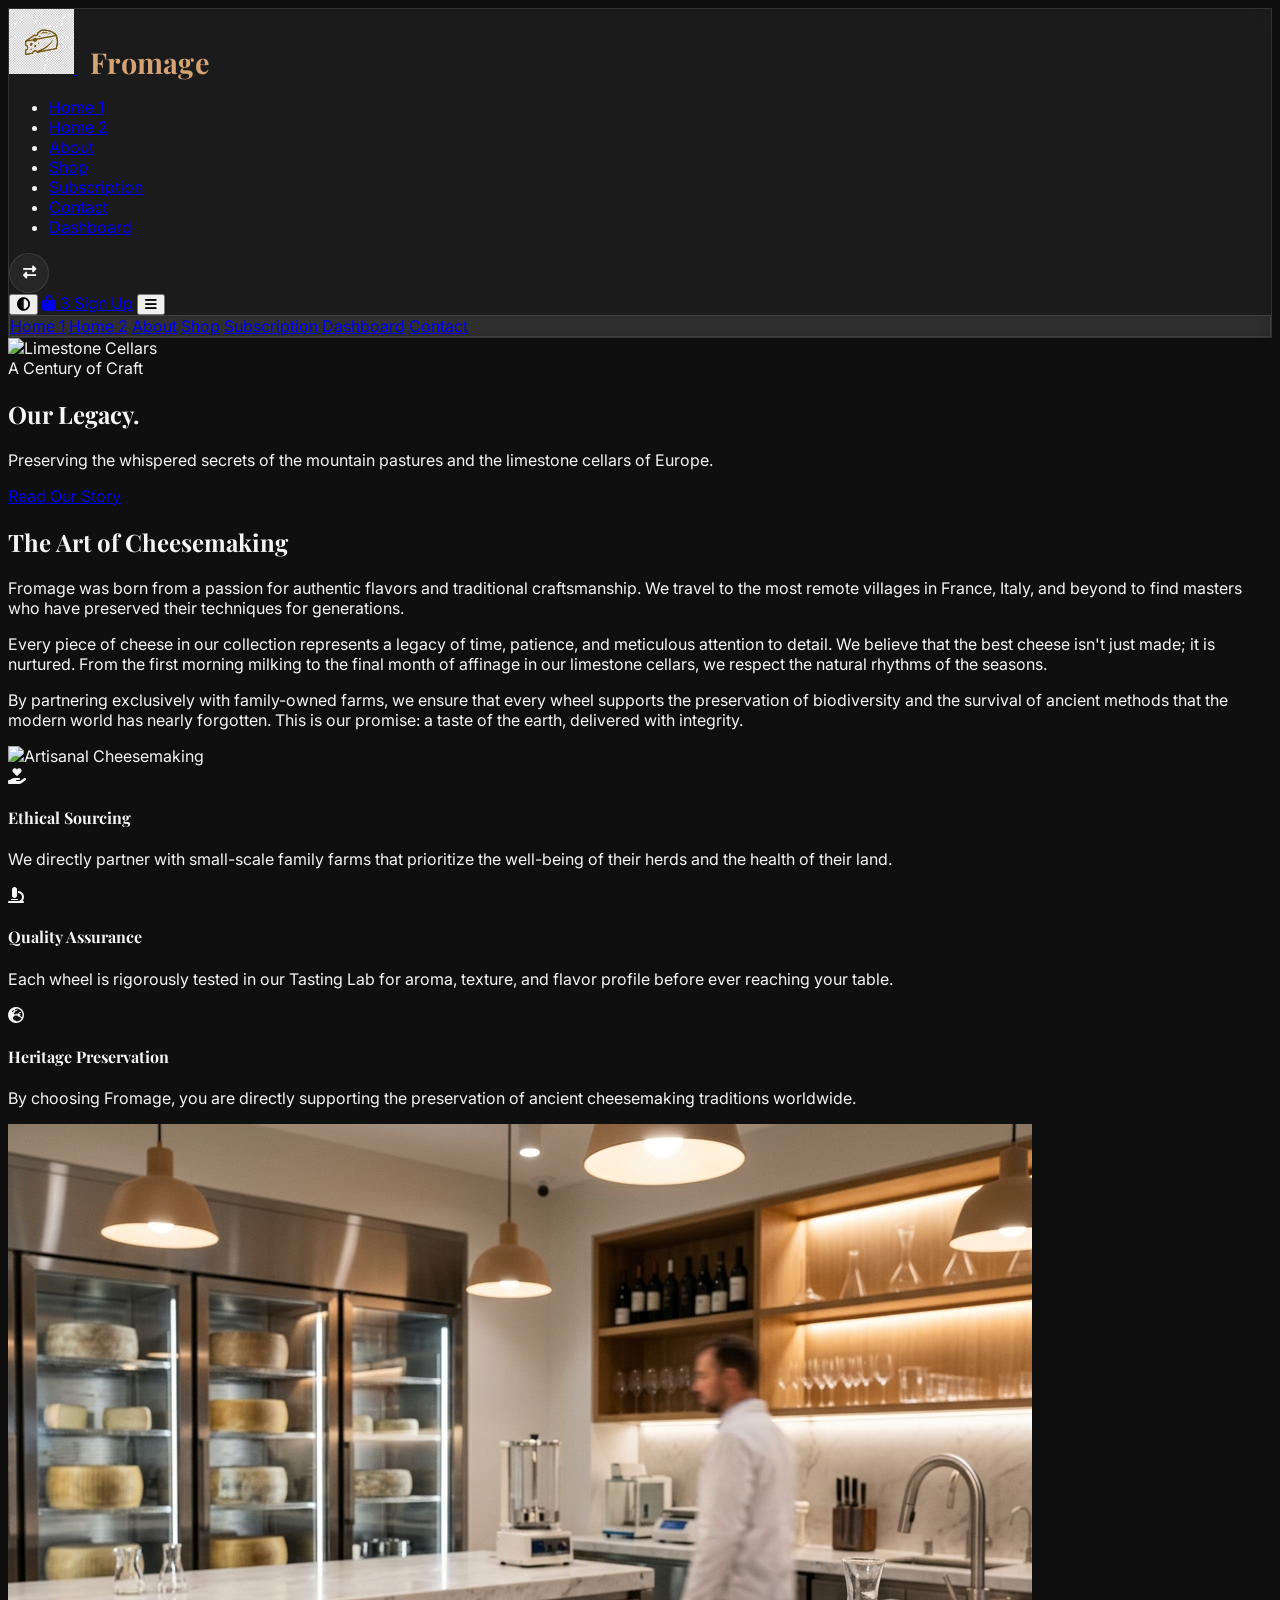
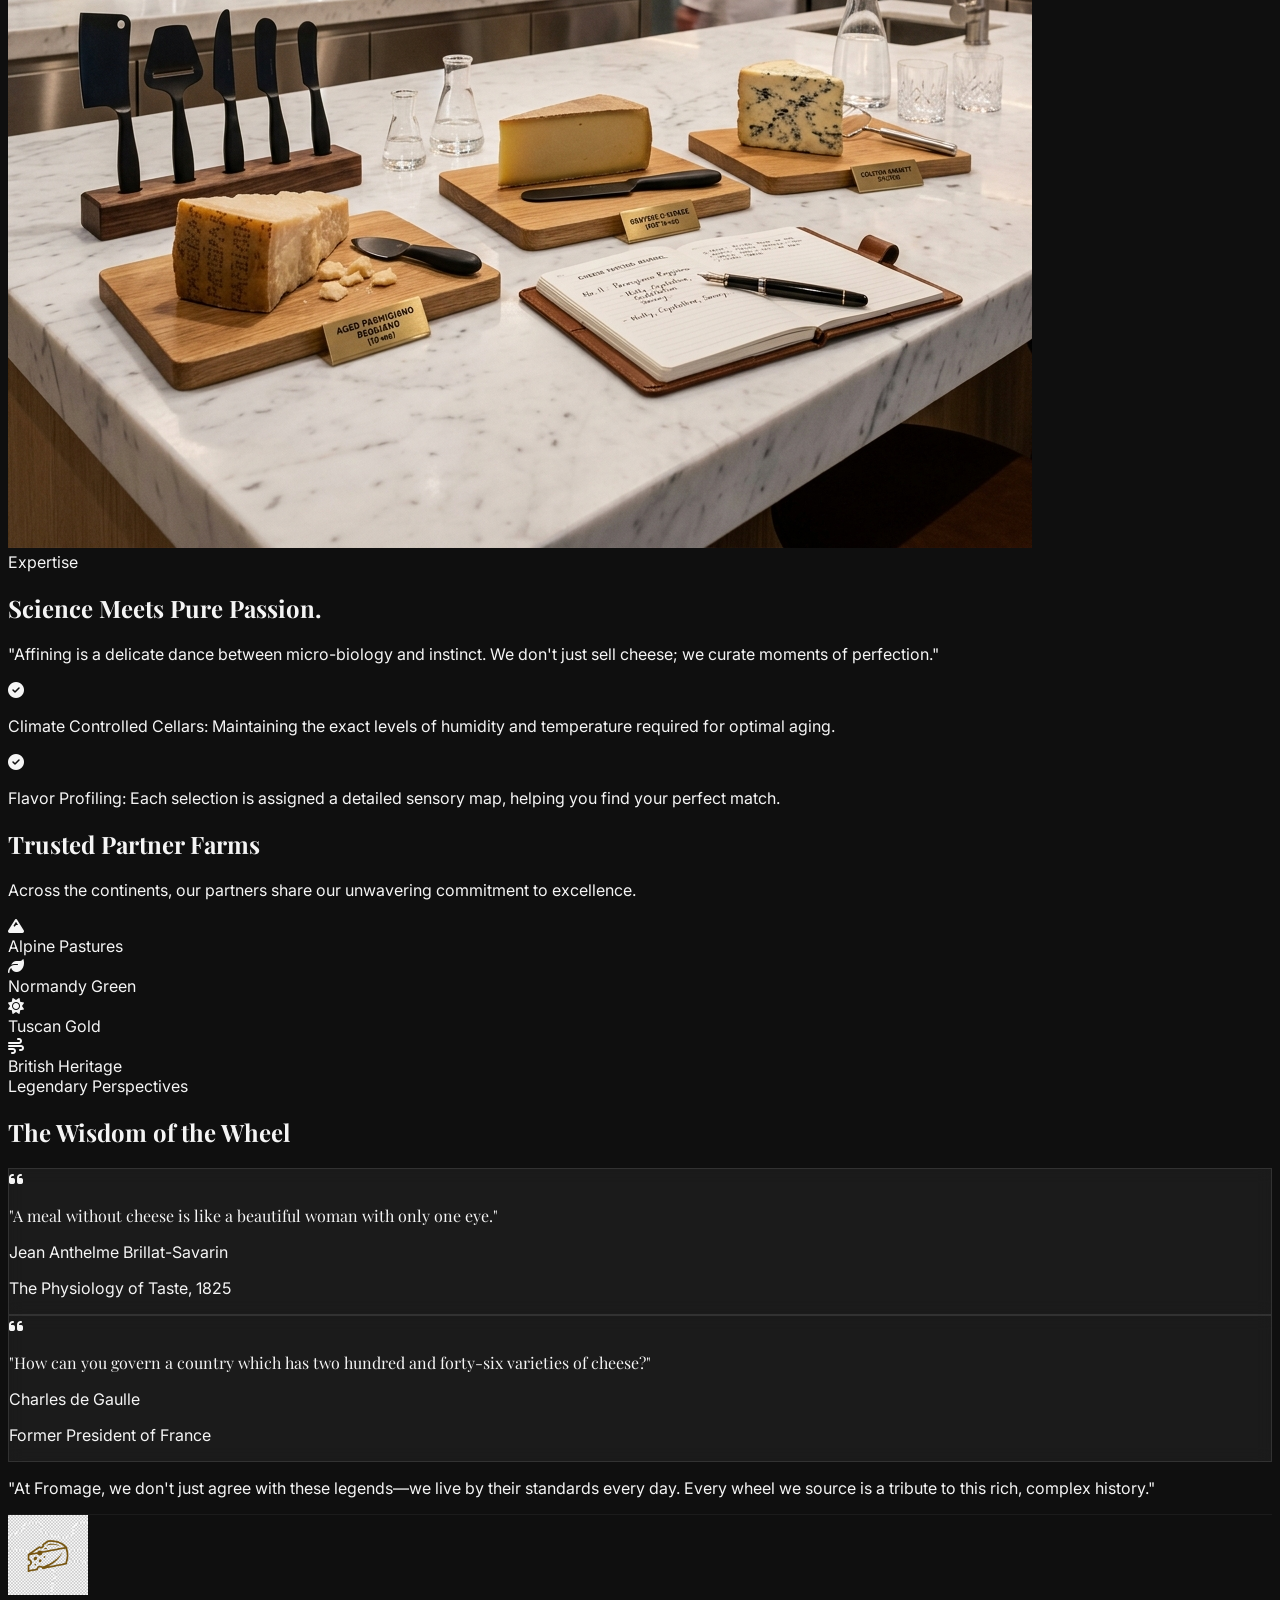
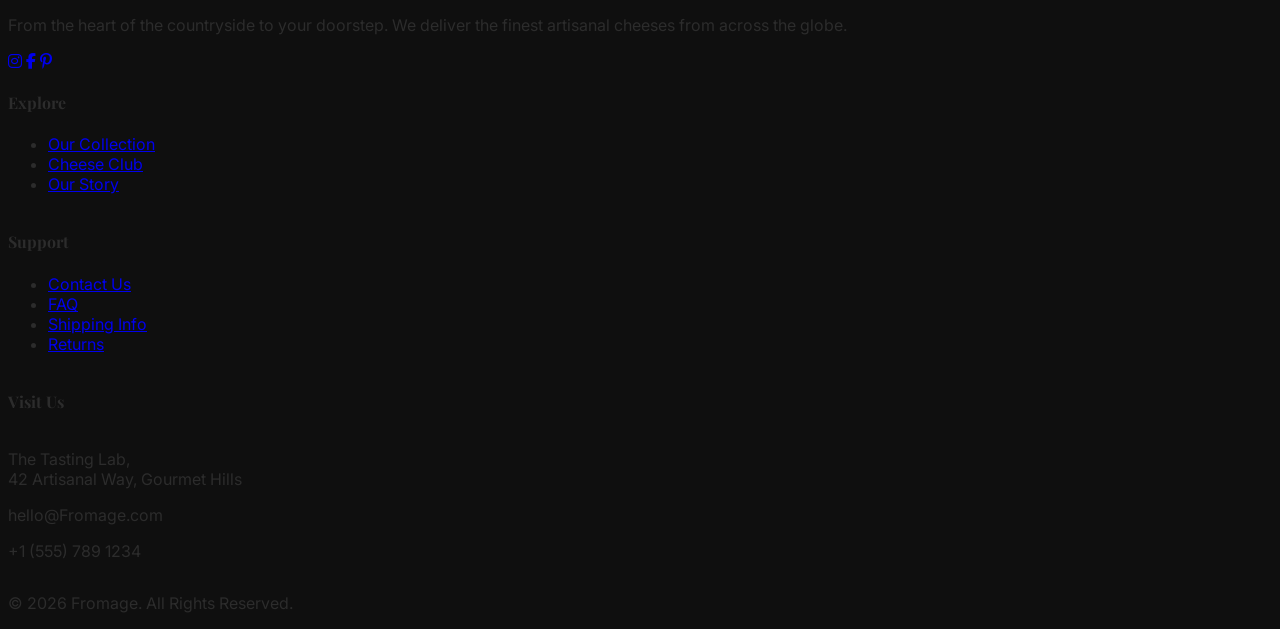
==== about.html @ 960e95ae "first commit" ====
<!DOCTYPE html>
<html lang="en" data-theme="dark" dir="ltr">

<head>
    <meta charset="UTF-8">
    <meta name="viewport" content="width=device-width, initial-scale=1.0">
    <title>About Us | Fromage</title>
    <meta name="description"
        content="Learn about our journey to bring the world's finest artisanal cheeses to your table.">
    <!-- Tailwind CDN -->
    <script src="https://cdn.tailwindcss.com"></script>
    <script>
        tailwind.config = {
            darkMode: 'class',
            theme: {
                extend: {
                    colors: {
                        primary: '#D4A373',
                        secondary: '#F4A261',
                        accent: '#E9C46A',
                        darkBg: '#0F0F0F',
                        lightBg: '#FFF8F0',
                    }
                }
            }
        }
    </script>
    <!-- AOS Animation -->
    <link href="https://unpkg.com/aos@2.3.1/dist/aos.css" rel="stylesheet">
    <!-- Font Awesome -->
    <link rel="stylesheet" href="https://cdnjs.cloudflare.com/ajax/libs/font-awesome/6.4.0/css/all.min.css">
    <!-- Custom CSS -->
    <link rel="stylesheet" href="css/style.css">
</head>

<body class="transition-colors duration-300">

    <!-- Header Section -->
    <header class="fixed w-full z-50 glass transition-all duration-300">
        <nav class="container mx-auto px-6 py-4 flex justify-between items-center">
            <!-- Logo -->
            <a href="index.html" class="flex items-center">
                <img src="img/icon_logo.png" alt="Fromage Logo" class="navbar-logo">
                <span class="navbar-brand-name">Fromage</span>
            </a>

            <!-- Desktop Navigation -->
            <ul id="desktop-nav"
                class="hidden lg:flex items-center space-x-8 text-sm font-medium uppercase tracking-widest">
                <li><a href="index.html" class="hover:text-primary transition-colors">Home 1</a></li>
                <li><a href="home2.html" class="hover:text-primary transition-colors">Home 2</a></li>
                <li><a href="about.html"
                        class="text-primary font-bold transition-colors border-b-2 border-primary">About</a></li>
                <li><a href="shop.html" class="hover:text-primary transition-colors">Shop</a></li>
                <li><a href="subscription.html" class="hover:text-primary transition-colors">Subscription</a></li>
                <li><a href="contact.html" class="hover:text-primary transition-colors">Contact</a></li>
                <li><a href="dashboard.html"
                        class="bg-primary text-white px-6 py-2 rounded-full font-bold hover:bg-primary-hover transition-all">Dashboard</a>
                </li>
            </ul>

            <!-- Icons/Toggles -->
            <div class="flex items-center space-x-6">
                <!-- RTL Toggle -->
                <button id="rtl-toggle" class="rtl-switch" title="Toggle RTL"><i class="fas fa-right-left"></i></button>

                <!-- Theme Toggle -->
                <button id="theme-toggle" class="text-xl hover:text-primary transition-colors">
                    <i class="fas fa-circle-half-stroke"></i>
                </button>

                <!-- Cart Icon -->
                <a href="cart.html" class="relative group">
                    <i class="fas fa-shopping-bag text-xl"></i>
                    <span
                        class="absolute -top-2 -right-2 bg-primary text-white text-[10px] w-4 h-4 flex items-center justify-center rounded-full">3</span>
                </a>

                <!-- Sign Up Button -->
                <a href="signup.html" class="hidden lg:block bg-primary text-white px-6 py-2 rounded-full font-bold hover:bg-primary-hover transition-all text-sm">Sign Up</a>

                <!-- Hamburger Menu (Tablet & Mobile) -->
                <button id="menu-btn" class="lg:hidden text-2xl">
                    <i class="fas fa-bars"></i>
                </button>
            </div>
        </nav>

        <!-- Mobile Menu (Drawer) -->
        <div id="mobile-menu"
            class="hidden lg:hidden fixed inset-y-0 right-0 w-64 glass z-50 p-10 flex flex-col space-y-6">
            <a href="index.html" class="text-lg font-medium hover:text-primary border-b border-white/10 pb-2">Home 1</a>
            <a href="home2.html" class="text-lg font-medium hover:text-primary border-b border-white/10 pb-2">Home 2</a>
            <a href="about.html" class="text-lg font-medium hover:text-primary border-b border-white/10 pb-2">About</a>
            <a href="shop.html" class="text-lg font-medium hover:text-primary border-b border-white/10 pb-2">Shop</a>
            <a href="subscription.html"
                class="text-lg font-medium hover:text-primary border-b border-white/10 pb-2">Subscription</a>
            <a href="dashboard.html"
                class="text-lg font-medium hover:text-primary border-b border-white/10 pb-2">Dashboard</a>
            <a href="contact.html"
                class="text-lg font-medium hover:text-primary border-b border-white/10 pb-2">Contact</a>
        </div>
    </header>

    <!-- Hero Section -->
    <section class="relative h-[110vh] flex items-center justify-center overflow-hidden">
        <!-- Background Image with Overlay -->
        <div class="absolute inset-0 z-0">
            <img src="https://images.unsplash.com/photo-1552767059-ce182ead6c1b?q=80&w=2070" alt="Limestone Cellars"
                class="w-full h-full object-cover">
            <div class="absolute inset-0 bg-darkBg/60 z-10"></div>
            <div class="absolute inset-0 bg-gradient-to-b from-black/60 to-transparent z-20"></div>
        </div>

        <div class="container mx-auto px-6 text-center relative z-10" data-aos="fade-up">
            <span class="text-primary uppercase tracking-[0.4em] font-bold mb-6 block text-sm">A Century of Craft</span>
            <h1 class="text-6xl md:text-8xl font-serif font-bold mb-8 text-white leading-tight">Our Legacy.</h1>
            <p class="text-xl md:text-2xl text-gray-300 max-w-2xl mx-auto italic border-y border-white/10 py-8 mb-10">
                Preserving the whispered secrets of the mountain pastures and the limestone cellars of Europe.
            </p>
            <div class="flex justify-center">
                <a href="#story"
                    class="bg-primary hover:bg-primary-hover text-white px-12 py-4 rounded-full font-bold transition-all hover-lift shadow-2xl">Read
                    Our Story</a>
            </div>
        </div>
    </section>

    <!-- Content Section -->
    <section class="py-24">
        <div class="container mx-auto px-6">
            <div class="grid grid-cols-1 lg:grid-cols-2 gap-16 items-center">
                <div data-aos="fade-right">
                    <h2 class="text-4xl font-serif font-bold mb-6">The Art of Cheesemaking</h2>
                    <p class="text-gray-400 mb-6 leading-relaxed">Fromage was born from a passion for authentic flavors
                        and traditional craftsmanship. We travel to the most remote villages in France, Italy, and
                        beyond to find masters who have preserved their techniques for generations.</p>
                    <p class="text-gray-400 mb-6 leading-relaxed">Every piece of cheese in our collection represents a
                        legacy of time, patience, and meticulous attention to detail. We believe that the best cheese
                        isn't just made; it is nurtured. From the first morning milking to the final month of affinage
                        in our limestone cellars, we respect the natural rhythms of the seasons.</p>
                    <p class="text-gray-400 mb-8 leading-relaxed">By partnering exclusively with family-owned farms, we
                        ensure that every wheel supports the preservation of biodiversity and the survival of ancient
                        methods that the modern world has nearly forgotten. This is our promise: a taste of the earth,
                        delivered with integrity.</p>
                </div>
                <div class="relative" data-aos="zoom-in">
                    <img src="https://images.pexels.com/photos/18325774/pexels-photo-18325774.jpeg"
                        alt="Artisanal Cheesemaking" class="rounded-2xl shadow-2xl">
                </div>
            </div>
        </div>
    </section>

    <!-- Mission & Vision -->
    <section class="py-24 bg-white/5 border-y border-white/5">
        <div class="container mx-auto px-6">
            <div class="grid grid-cols-1 md:grid-cols-2 lg:grid-cols-3 gap-12 text-center">
                <div data-aos="fade-up" data-aos-delay="100">
                    <div class="text-4xl text-primary mb-6"><i class="fas fa-hand-holding-heart"></i></div>
                    <h4 class="text-xl font-bold mb-4">Ethical Sourcing</h4>
                    <p class="text-gray-500 text-sm leading-relaxed">We directly partner with small-scale family farms
                        that prioritize the well-being of their herds and the health of their land.</p>
                </div>
                <div data-aos="fade-up" data-aos-delay="200">
                    <div class="text-4xl text-primary mb-6"><i class="fas fa-microscope"></i></div>
                    <h4 class="text-xl font-bold mb-4">Quality Assurance</h4>
                    <p class="text-gray-500 text-sm leading-relaxed">Each wheel is rigorously tested in our Tasting Lab
                        for aroma, texture, and flavor profile before ever reaching your table.</p>
                </div>
                <div data-aos="fade-up" data-aos-delay="300">
                    <div class="text-4xl text-primary mb-6"><i class="fas fa-globe-europe"></i></div>
                    <h4 class="text-xl font-bold mb-4">Heritage Preservation</h4>
                    <p class="text-gray-500 text-sm leading-relaxed">By choosing Fromage, you are directly supporting
                        the preservation of ancient cheesemaking traditions worldwide.</p>
                </div>
            </div>
        </div>
    </section>

    <!-- The Tasting Lab Section -->
    <section class="py-32 overflow-hidden bg-darkBg">
        <div class="container mx-auto px-6">
            <div class="flex flex-col lg:flex-row items-center gap-20">
                <div class="w-full lg:w-1/2 order-2 lg:order-1" data-aos="fade-right">
                    <img src="img/tasting.png" alt="The Tasting Lab"
                        class="rounded-[40px] shadow-2xl skew-y-3 hover:skew-y-0 transition-transform duration-700">
                </div>
                <div class="w-full lg:w-1/2 order-1 lg:order-2" data-aos="fade-left">
                    <span class="text-primary uppercase tracking-[0.4em] font-bold mb-4 block">Expertise</span>
                    <h2 class="text-4xl md:text-6xl font-serif font-bold mb-8">Science Meets Pure Passion.</h2>
                    <p class="text-gray-400 text-lg mb-10 leading-relaxed italic">"Affining is a delicate dance between
                        micro-biology and instinct. We don't just sell cheese; we curate moments of perfection."</p>
                    <div class="space-y-6">
                        <div class="flex items-start space-x-4">
                            <i class="fas fa-check-circle text-primary mt-1 text-xl"></i>
                            <p class="text-gray-500"><span class="text-white font-bold">Climate Controlled
                                    Cellars:</span> Maintaining the exact levels of humidity and temperature required
                                for optimal aging.</p>
                        </div>
                        <div class="flex items-start space-x-4">
                            <i class="fas fa-check-circle text-primary mt-1 text-xl"></i>
                            <p class="text-gray-500"><span class="text-white font-bold">Flavor Profiling:</span> Each
                                selection is assigned a detailed sensory map, helping you find your perfect match.</p>
                        </div>
                    </div>
                </div>
            </div>
        </div>
    </section>

    <!-- Our Partner Farms -->
    <section class="py-24 text-center">
        <div class="container mx-auto px-6">
            <h2 class="text-4xl font-serif font-bold mb-4" data-aos="fade-up">Trusted Partner Farms</h2>
            <p class="text-gray-400 mb-16" data-aos="fade-up" data-aos-delay="100">Across the continents, our partners
                share our unwavering commitment to excellence.</p>
            <div class="grid grid-cols-2 md:grid-cols-4 gap-8 opacity-40 grayscale hover:grayscale-0 transition-all duration-700"
                data-aos="zoom-in">
                <div class="p-8 border border-white/10 rounded-xl"><i
                        class="fas fa-mountain text-4xl mb-4"></i><br>Alpine Pastures</div>
                <div class="p-8 border border-white/10 rounded-xl"><i class="fas fa-leaf text-4xl mb-4"></i><br>Normandy
                    Green</div>
                <div class="p-8 border border-white/10 rounded-xl"><i class="fas fa-sun text-4xl mb-4"></i><br>Tuscan
                    Gold</div>
                <div class="p-8 border border-white/10 rounded-xl"><i class="fas fa-wind text-4xl mb-4"></i><br>British
                    Heritage</div>
            </div>
        </div>
    </section>

    <!-- Legendary Perspectives (Quotes) -->
    <section class="py-32 bg-darkBg overflow-hidden border-t border-white/5">
        <div class="container mx-auto px-6">
            <div class="text-center mb-20" data-aos="fade-up">
                <span class="text-primary uppercase tracking-[0.4em] font-bold mb-4 block underline-offset-8">Legendary
                    Perspectives</span>
                <h2 class="text-4xl md:text-5xl font-serif font-bold">The Wisdom of the Wheel</h2>
            </div>
            <div class="grid grid-cols-1 md:grid-cols-2 gap-20">
                <div class="relative p-12 glass rounded-[60px] border-white/5" data-aos="fade-right">
                    <i class="fas fa-quote-left text-primary/20 text-8xl absolute -top-10 -left-6"></i>
                    <p class="text-2xl md:text-3xl font-serif italic mb-8 relative z-10 leading-relaxed text-white/90">
                        "A meal without cheese is like a beautiful woman with only one eye."</p>
                    <div class="flex items-center space-x-4 border-t border-white/10 pt-8">
                        <div>
                            <p class="text-primary font-bold uppercase tracking-widest text-sm">Jean Anthelme
                                Brillat-Savarin</p>
                            <p class="text-gray-500 text-xs italic">The Physiology of Taste, 1825</p>
                        </div>
                    </div>
                </div>
                <div class="relative p-12 glass rounded-[60px] border-white/5 md:mt-24" data-aos="fade-left">
                    <i class="fas fa-quote-left text-primary/20 text-8xl absolute -top-10 -left-6"></i>
                    <p class="text-2xl md:text-3xl font-serif italic mb-8 relative z-10 leading-relaxed text-white/90">
                        "How can you govern a country which has two hundred and forty-six varieties of cheese?"</p>
                    <div class="flex items-center space-x-4 border-t border-white/10 pt-8">
                        <div>
                            <p class="text-primary font-bold uppercase tracking-widest text-sm">Charles de Gaulle</p>
                            <p class="text-gray-500 text-xs italic">Former President of France</p>
                        </div>
                    </div>
                </div>
            </div>
            <div class="max-w-4xl mx-auto mt-32 text-center" data-aos="zoom-in">
                <p class="text-gray-500 text-lg italic italic leading-relaxed">"At Fromage, we don't just agree with
                    these legends—we live by their standards every day. Every wheel we source is a tribute to this rich,
                    complex history."</p>
                <div class="w-24 h-1 bg-primary mx-auto mt-10 rounded-full"></div>
            </div>
        </div>
    </section>

    <!-- Footer -->
    <footer class="py-20 text-current">
        <div class="container mx-auto px-6 text-current">
            <div class="grid grid-cols-1 md:grid-cols-2 lg:grid-cols-4 gap-12 mb-20 text-center lg:text-left">
                <div class="flex flex-col items-center lg:items-start text-left">
                    <div class="mb-6">
                        <img src="img/icon_logo.png" alt="Fromage Logo" class="footer-logo mb-0">
                    </div>
                    <p class="text-gray-400 mb-8 max-w-sm">From the heart of the countryside to your doorstep. We
                        deliver the finest artisanal cheeses from across the globe.</p>
                    <div class="flex space-x-6">
                        <a href="#" class="text-gray-400 hover:text-primary transition-colors"><i
                                class="fab fa-instagram"></i></a>
                        <a href="#" class="text-gray-400 hover:text-primary transition-colors"><i
                                class="fab fa-facebook-f"></i></a>
                        <a href="#" class="text-gray-400 hover:text-primary transition-colors"><i
                                class="fab fa-pinterest-p"></i></a>
                    </div>
                </div>
                <div>
                    <h4 class="font-bold uppercase tracking-widest mb-6">Explore</h4>
                    <ul class="space-y-4 text-gray-400">
                        <li><a href="shop.html" class="hover:text-primary transition-colors">Our Collection</a></li>
                        <li><a href="subscription.html" class="hover:text-primary transition-colors">Cheese Club</a>
                        </li>
                        <li><a href="about.html" class="hover:text-primary transition-colors">Our Story</a></li>
                    </ul>
                </div>
                <div>
                    <h4 class="font-bold uppercase tracking-widest mb-6">Support</h4>
                    <ul class="space-y-4 text-gray-400">
                        <li><a href="contact.html" class="hover:text-primary transition-colors">Contact Us</a></li>
                        <li><a href="contact.html#faq" class="hover:text-primary transition-colors">FAQ</a></li>
                        <li><a href="#" class="hover:text-primary transition-colors">Shipping Info</a></li>
                        <li><a href="#" class="hover:text-primary transition-colors">Returns</a></li>
                    </ul>
                </div>
                <div>
                    <h4 class="font-bold uppercase tracking-widest mb-6">Visit Us</h4>
                    <div class="space-y-4">
                        <p class="text-gray-400 italic">The Tasting Lab,<br>42 Artisanal Way, Gourmet Hills</p>
                        <p class="text-primary font-bold">hello@Fromage.com</p>
                        <p class="text-gray-500 font-bold text-xs">+1 (555) 789 1234</p>
                    </div>
                </div>
            </div>
            <div class="border-t border-white/5 pt-10 text-center text-sm text-gray-500">
                <p>&copy; 2026 Fromage. All Rights Reserved.</p>
            </div>
        </div>
    </footer>

    <!-- Scripts -->
    <script src="https://unpkg.com/aos@2.3.1/dist/aos.js"></script>
    <script src="js/script.js"></script>
</body>

</html>
---- css/style.css ----
@import url('https://fonts.googleapis.com/css2?family=Inter:wght@300;400;500;600;700&family=Playfair+Display:ital,wght@0,400;0,500;0,600;0,700;1,400&display=swap');

:root {
    --primary: #D4A373;
    --primary-hover: #C19262;
    --secondary: #F4A261;
    --accent: #E9C46A;
    --bg-light: #FFF8F0;
    --bg-dark: #0F0F0F;
    --card-light: #FFFFFF;
    --card-dark: #1C1C1C;
    --text-light: #2C2C2C;
    --text-dark: #F5F5F5;
    --transition: all 0.3s cubic-bezier(0.4, 0, 0.2, 1);
}

[data-theme="dark"] {
    --bg-current: var(--bg-dark);
    --card-current: var(--card-dark);
    --text-current: var(--text-dark);
}

[data-theme="light"] {
    --bg-current: var(--bg-light);
    --card-current: var(--card-light);
    --text-current: var(--text-light);
}

body {
    font-family: 'Inter', sans-serif;
    background-color: var(--bg-current);
    color: var(--text-current);
    transition: var(--transition);
    overflow-x: hidden;
}

h1, h2, h3, h4, .font-serif {
    font-family: 'Playfair Display', serif;
}

/* Glassmorphism Classes */
.glass {
    background: rgba(255, 255, 255, 0.05);
    backdrop-filter: blur(8px);
    -webkit-backdrop-filter: blur(8px);
    border: 1px solid rgba(255, 255, 255, 0.1);
}

[data-theme="light"] .glass {
    background: rgba(255, 248, 240, 0.7);
    border: 1px solid rgba(212, 163, 115, 0.2);
}

/* RTL Support */
[dir="rtl"] {
    direction: rtl;
    text-align: right;
}

/* Animations & Transitions */
.hover-lift {
    transition: var(--transition);
}
.hover-lift:hover {
    transform: translateY(-8px);
    box-shadow: 0 10px 30px -10px rgba(212, 163, 115, 0.3);
}

.img-zoom {
    overflow: hidden;
}
.img-zoom img {
    transition: transform 0.6s ease;
}
.img-zoom:hover img {
    transform: scale(1.1);
}

/* Custom Scrollbar */
::-webkit-scrollbar {
    width: 8px;
}
::-webkit-scrollbar-track {
    background: var(--bg-current);
}
::-webkit-scrollbar-thumb {
    background: var(--primary);
    border-radius: 4px;
}

/* Scroll to top */
#scroll-to-top {
    position: fixed;
    bottom: 20px;
    right: 20px;
    opacity: 0;
    visibility: hidden;
    transition: var(--transition);
    z-index: 50;
}
#scroll-to-top.show {
    opacity: 1;
    visibility: visible;
}

/* Sub-nav mobile logic */
@media (max-width: 1024px) {
    #desktop-nav {
        display: none;
    }
}

/* RTL Specific Switcher */
.rtl-switch {
    width: 40px;
    height: 40px;
    display: flex;
    align-items: center;
    justify-content: center;
    border-radius: 50%;
    background: rgba(255, 255, 255, 0.05);
    border: 1px solid rgba(255, 255, 255, 0.1);
    color: var(--text-current);
    cursor: pointer;
    transition: var(--transition);
}
.rtl-switch:hover {
    border-color: var(--primary);
    color: var(--primary);
    background: rgba(212, 163, 115, 0.1);
}

/* Overlay for Mobile Menu */
.mobile-overlay {
    position: fixed;
    top: 0;
    left: 0;
    width: 100%;
    height: 100%;
    background: rgba(0,0,0,0.5);
    display: none;
    z-index: 40;
}
.mobile-overlay.active {
    display: block;
}


/* Logo Styling */
.navbar-logo, .footer-logo {
    height: 65px;
    width: auto;
    object-fit: contain;
}

/* Brand Name Styling */
.navbar-brand-name {
    font-family: 'Playfair Display', serif;
    font-weight: 700; /* Max available weight for Playfair Display */
    color: var(--primary);
    font-size: 1.8rem;
    margin-left: 0.75rem;
    letter-spacing: 0.01em;
    display: inline-block;
    transition: var(--transition);
}

@media (max-width: 640px) {
    .navbar-brand-name {
        font-size: 1.4rem;
        margin-left: 0.5rem;
    }
}

.footer-logo {
    height: 80px;
}

/* Global Alignment Fixes */
.grid-balance {
    display: flex;
    flex-direction: column;
    height: 100%;
}

.grid-balance > *:last-child {
    margin-top: auto;
}

/* Theme-Aware Footer */
footer {
    transition: var(--transition);
}

footer .grid > div {
    display: flex !important;
    flex-direction: column !important;
    height: 100% !important;
}

footer .grid > div > *:last-child {
    margin-top: auto !important;
}

[data-theme="light"] footer {
    background-color: #F9F4EF !important;
    color: #1A1A1A !important;
    border-top: 1px solid rgba(0,0,0,0.05) !important;
}

[data-theme="light"] footer p,
[data-theme="light"] footer a {
    color: #4A4A4A !important;
}

[data-theme="light"] footer a:hover {
    color: var(--primary) !important;
}

[data-theme="dark"] footer {
    background-color: var(--bg-dark) !important;
    color: var(--text-light) !important;
    border-top: 1px solid rgba(255,255,255,0.05) !important;
}


/* Hero Slider Styling */
.hero-slider {
    width: 100%;
    height: 100%;
}

.hero-slide {
    position: absolute;
    inset: 0;
    background-size: cover;
    background-position: center;
    background-repeat: no-repeat;
    opacity: 0;
    transition: opacity 1.5s ease-in-out, transform 8s linear;
    transform: scale(1.1);
}

.hero-slide.active {
    opacity: 1;
    transform: scale(1);
    z-index: 1;
}

@media (max-width: 768px) {
    .hero-slide {
        background-attachment: scroll; /* Fix for some mobile issues */
    }
}
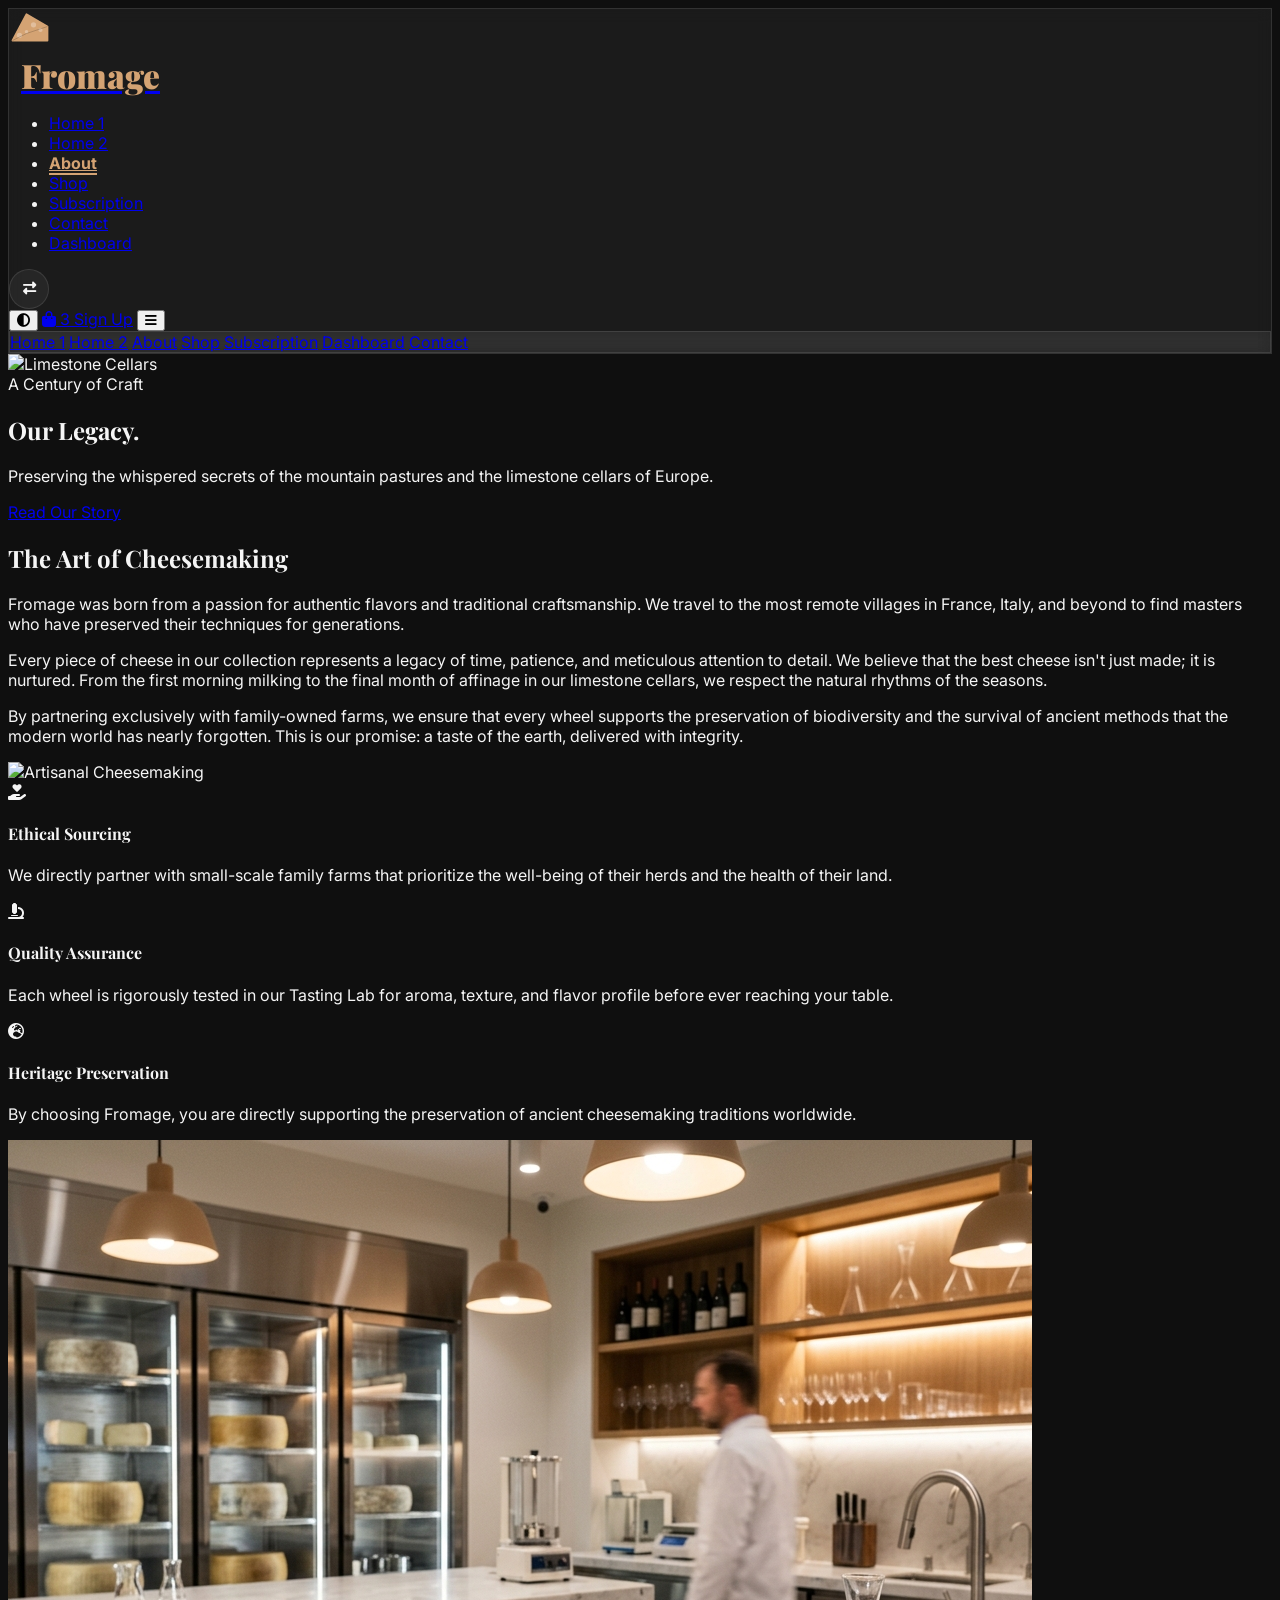
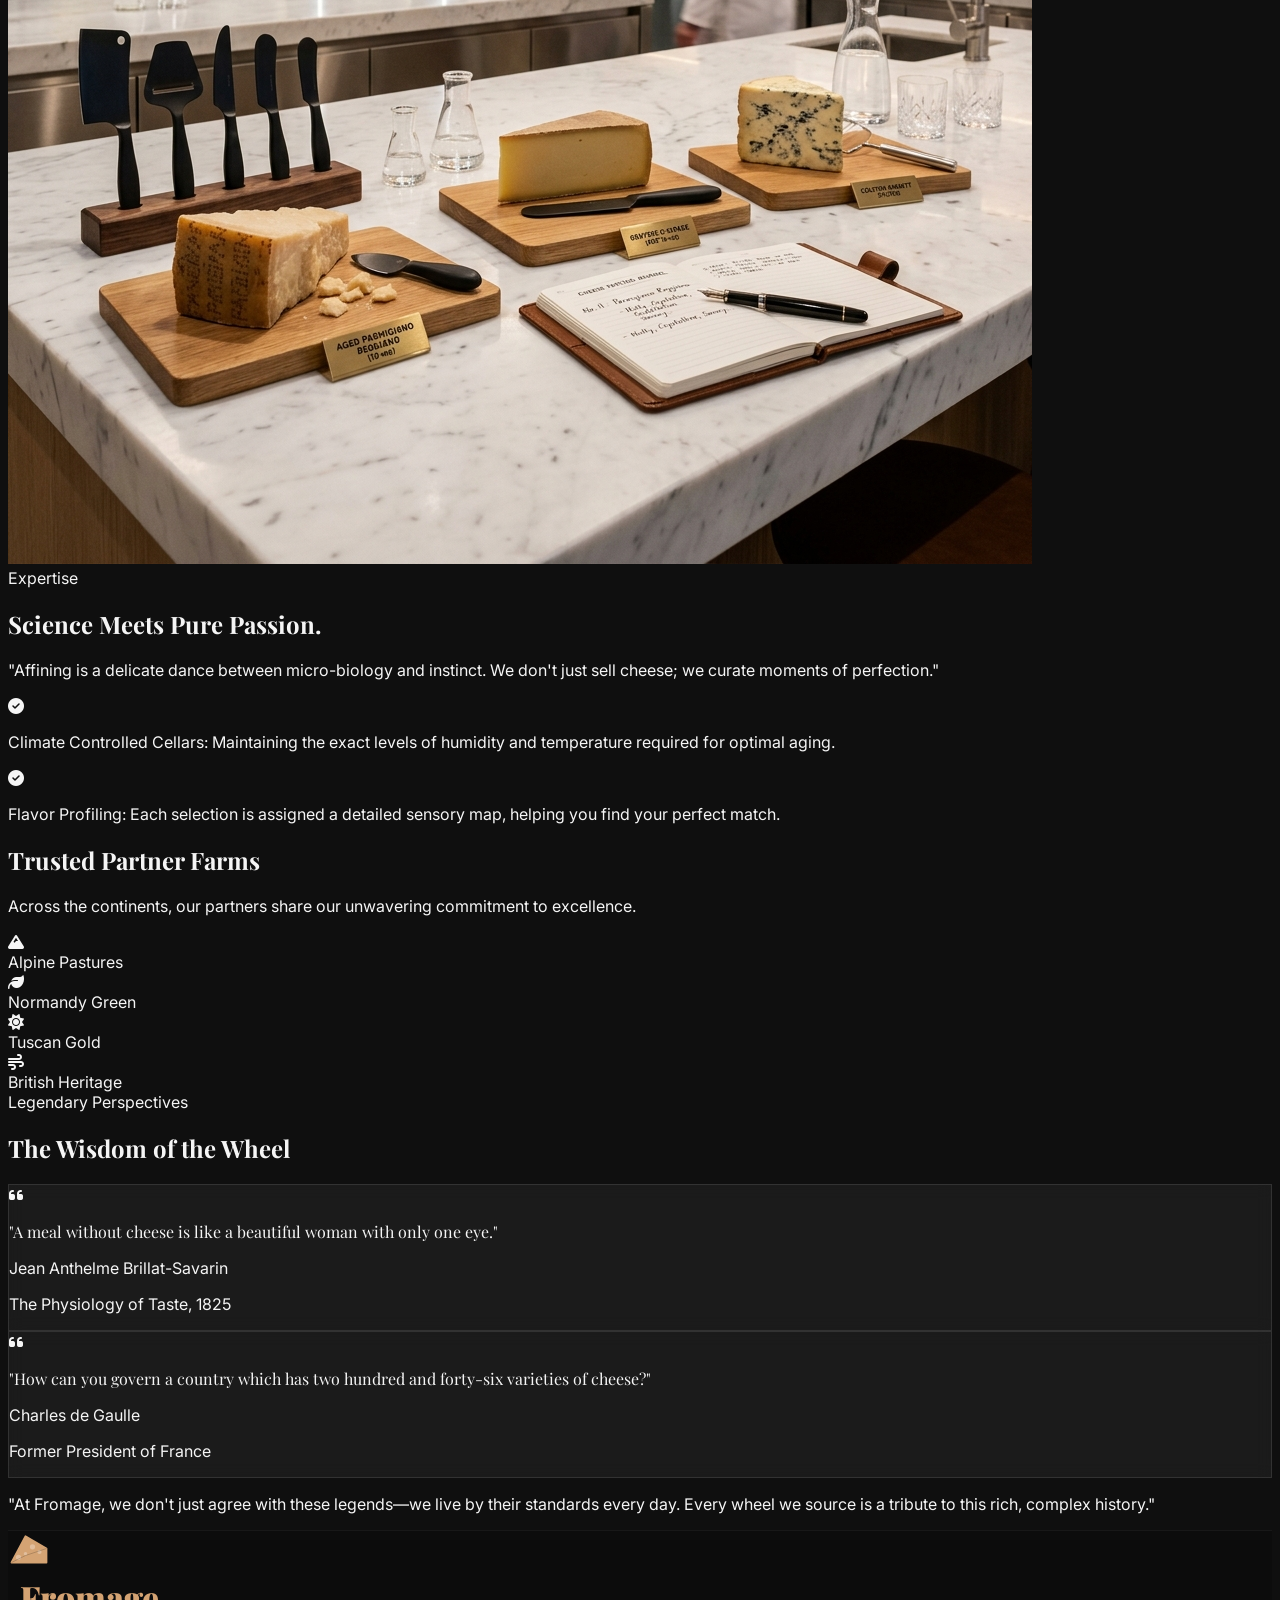
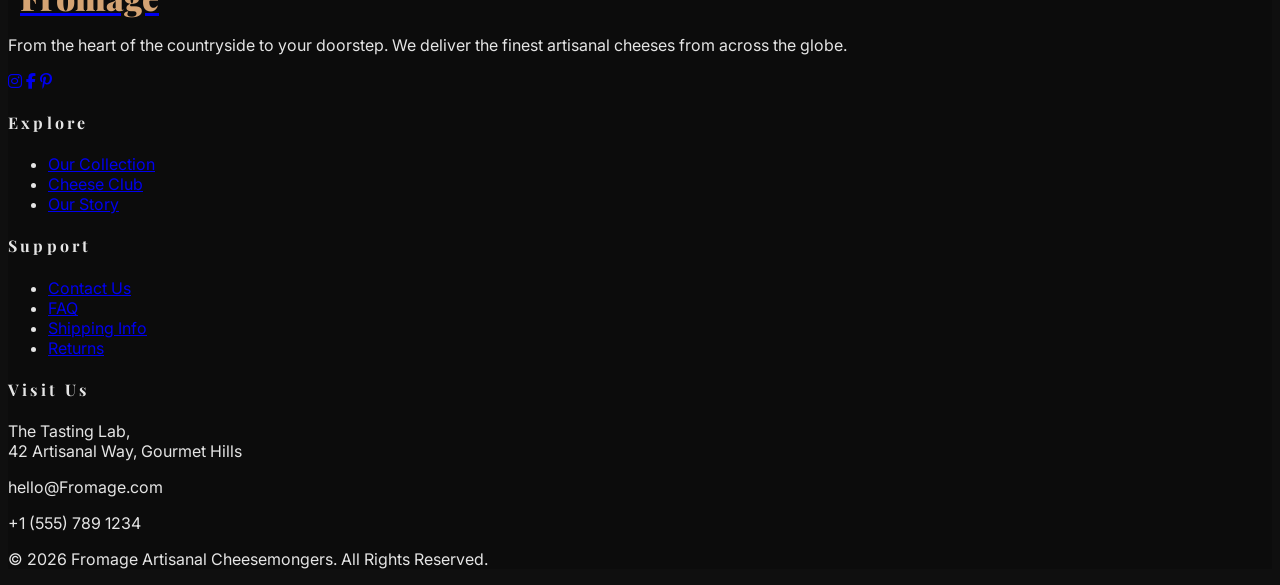
==== commit 8b83bad4: "changes" ====
--- a/about.html
+++ b/about.html
@@ -29,6 +29,8 @@
     <link href="https://unpkg.com/aos@2.3.1/dist/aos.css" rel="stylesheet">
     <!-- Font Awesome -->
     <link rel="stylesheet" href="https://cdnjs.cloudflare.com/ajax/libs/font-awesome/6.4.0/css/all.min.css">
+    <!-- Favicon -->
+    <link rel="icon" type="image/png" href="img/logo_primary.svg">
     <!-- Custom CSS -->
     <link rel="stylesheet" href="css/style.css">
 </head>
@@ -37,20 +39,19 @@
 
     <!-- Header Section -->
     <header class="fixed w-full z-50 glass transition-all duration-300">
-        <nav class="container mx-auto px-6 py-4 flex justify-between items-center">
+        <nav class="container mx-auto px-6 py-3 flex justify-between items-center">
             <!-- Logo -->
-            <a href="index.html" class="flex items-center">
-                <img src="img/icon_logo.png" alt="Fromage Logo" class="navbar-logo">
-                <span class="navbar-brand-name">Fromage</span>
-            </a>
+            <a href="index.html" class="flex items-center group">
+                                <img src="img/logo_primary.svg" alt="Fromage Logo" class="navbar-logo">
+                                <span class="navbar-brand-name">Fromage</span>
+                            </a>
 
             <!-- Desktop Navigation -->
             <ul id="desktop-nav"
                 class="hidden lg:flex items-center space-x-8 text-sm font-medium uppercase tracking-widest">
                 <li><a href="index.html" class="hover:text-primary transition-colors">Home 1</a></li>
                 <li><a href="home2.html" class="hover:text-primary transition-colors">Home 2</a></li>
-                <li><a href="about.html"
-                        class="text-primary font-bold transition-colors border-b-2 border-primary">About</a></li>
+                <li><a href="about.html" class="nav-link-active hover:text-primary transition-colors">About</a></li>
                 <li><a href="shop.html" class="hover:text-primary transition-colors">Shop</a></li>
                 <li><a href="subscription.html" class="hover:text-primary transition-colors">Subscription</a></li>
                 <li><a href="contact.html" class="hover:text-primary transition-colors">Contact</a></li>
@@ -103,7 +104,7 @@
     </header>
 
     <!-- Hero Section -->
-    <section class="relative h-[110vh] flex items-center justify-center overflow-hidden">
+    <section class="relative h-[100vh] flex items-center justify-center overflow-hidden">
         <!-- Background Image with Overlay -->
         <div class="absolute inset-0 z-0">
             <img src="https://images.unsplash.com/photo-1552767059-ce182ead6c1b?q=80&w=2070" alt="Limestone Cellars"
@@ -115,7 +116,7 @@
         <div class="container mx-auto px-6 text-center relative z-10" data-aos="fade-up">
             <span class="text-primary uppercase tracking-[0.4em] font-bold mb-6 block text-sm">A Century of Craft</span>
             <h1 class="text-6xl md:text-8xl font-serif font-bold mb-8 text-white leading-tight">Our Legacy.</h1>
-            <p class="text-xl md:text-2xl text-gray-300 max-w-2xl mx-auto italic border-y border-white/10 py-8 mb-10">
+            <p class="text-xl md:text-2xl text-gray-300 max-w-2xl mx-auto italic border-y border-white/10 py-6 mb-8">
                 Preserving the whispered secrets of the mountain pastures and the limestone cellars of Europe.
             </p>
             <div class="flex justify-center">
@@ -127,11 +128,11 @@
     </section>
 
     <!-- Content Section -->
-    <section class="py-24">
-        <div class="container mx-auto px-6">
-            <div class="grid grid-cols-1 lg:grid-cols-2 gap-16 items-center">
+    <section class="py-10">
+        <div class="container mx-auto px-6">
+            <div class="grid grid-cols-1 lg:grid-cols-2 gap-10 items-center">
                 <div data-aos="fade-right">
-                    <h2 class="text-4xl font-serif font-bold mb-6">The Art of Cheesemaking</h2>
+                    <h2 class="text-3xl font-serif font-bold mb-4">The Art of Cheesemaking</h2>
                     <p class="text-gray-400 mb-6 leading-relaxed">Fromage was born from a passion for authentic flavors
                         and traditional craftsmanship. We travel to the most remote villages in France, Italy, and
                         beyond to find masters who have preserved their techniques for generations.</p>
@@ -153,7 +154,7 @@
     </section>
 
     <!-- Mission & Vision -->
-    <section class="py-24 bg-white/5 border-y border-white/5">
+    <section class="py-10 bg-white/5 border-y border-white/5">
         <div class="container mx-auto px-6">
             <div class="grid grid-cols-1 md:grid-cols-2 lg:grid-cols-3 gap-12 text-center">
                 <div data-aos="fade-up" data-aos-delay="100">
@@ -179,9 +180,9 @@
     </section>
 
     <!-- The Tasting Lab Section -->
-    <section class="py-32 overflow-hidden bg-darkBg">
-        <div class="container mx-auto px-6">
-            <div class="flex flex-col lg:flex-row items-center gap-20">
+    <section class="py-10 overflow-hidden bg-darkBg">
+        <div class="container mx-auto px-6">
+            <div class="flex flex-col lg:flex-row items-center gap-10">
                 <div class="w-full lg:w-1/2 order-2 lg:order-1" data-aos="fade-right">
                     <img src="img/tasting.png" alt="The Tasting Lab"
                         class="rounded-[40px] shadow-2xl skew-y-3 hover:skew-y-0 transition-transform duration-700">
@@ -210,10 +211,10 @@
     </section>
 
     <!-- Our Partner Farms -->
-    <section class="py-24 text-center">
+    <section class="py-10 text-center">
         <div class="container mx-auto px-6">
             <h2 class="text-4xl font-serif font-bold mb-4" data-aos="fade-up">Trusted Partner Farms</h2>
-            <p class="text-gray-400 mb-16" data-aos="fade-up" data-aos-delay="100">Across the continents, our partners
+            <p class="text-gray-400 mb-8" data-aos="fade-up" data-aos-delay="100">Across the continents, our partners
                 share our unwavering commitment to excellence.</p>
             <div class="grid grid-cols-2 md:grid-cols-4 gap-8 opacity-40 grayscale hover:grayscale-0 transition-all duration-700"
                 data-aos="zoom-in">
@@ -230,19 +231,19 @@
     </section>
 
     <!-- Legendary Perspectives (Quotes) -->
-    <section class="py-32 bg-darkBg overflow-hidden border-t border-white/5">
-        <div class="container mx-auto px-6">
-            <div class="text-center mb-20" data-aos="fade-up">
+    <section class="py-10 bg-darkBg overflow-hidden border-t border-white/5">
+        <div class="container mx-auto px-6">
+            <div class="text-center mb-12" data-aos="fade-up">
                 <span class="text-primary uppercase tracking-[0.4em] font-bold mb-4 block underline-offset-8">Legendary
                     Perspectives</span>
                 <h2 class="text-4xl md:text-5xl font-serif font-bold">The Wisdom of the Wheel</h2>
             </div>
-            <div class="grid grid-cols-1 md:grid-cols-2 gap-20">
-                <div class="relative p-12 glass rounded-[60px] border-white/5" data-aos="fade-right">
+            <div class="grid grid-cols-1 md:grid-cols-2 gap-10">
+                <div class="relative p-8 glass rounded-[40px] border-white/5" data-aos="fade-right">
                     <i class="fas fa-quote-left text-primary/20 text-8xl absolute -top-10 -left-6"></i>
                     <p class="text-2xl md:text-3xl font-serif italic mb-8 relative z-10 leading-relaxed text-white/90">
                         "A meal without cheese is like a beautiful woman with only one eye."</p>
-                    <div class="flex items-center space-x-4 border-t border-white/10 pt-8">
+                    <div class="flex items-center space-x-4 border-t border-white/10 pt-6">
                         <div>
                             <p class="text-primary font-bold uppercase tracking-widest text-sm">Jean Anthelme
                                 Brillat-Savarin</p>
@@ -250,11 +251,11 @@
                         </div>
                     </div>
                 </div>
-                <div class="relative p-12 glass rounded-[60px] border-white/5 md:mt-24" data-aos="fade-left">
+                <div class="relative p-8 glass rounded-[40px] border-white/5 md:mt-24" data-aos="fade-left">
                     <i class="fas fa-quote-left text-primary/20 text-8xl absolute -top-10 -left-6"></i>
                     <p class="text-2xl md:text-3xl font-serif italic mb-8 relative z-10 leading-relaxed text-white/90">
                         "How can you govern a country which has two hundred and forty-six varieties of cheese?"</p>
-                    <div class="flex items-center space-x-4 border-t border-white/10 pt-8">
+                    <div class="flex items-center space-x-4 border-t border-white/10 pt-6">
                         <div>
                             <p class="text-primary font-bold uppercase tracking-widest text-sm">Charles de Gaulle</p>
                             <p class="text-gray-500 text-xs italic">Former President of France</p>
@@ -262,7 +263,7 @@
                     </div>
                 </div>
             </div>
-            <div class="max-w-4xl mx-auto mt-32 text-center" data-aos="zoom-in">
+            <div class="max-w-4xl mx-auto mt-20 text-center" data-aos="zoom-in">
                 <p class="text-gray-500 text-lg italic italic leading-relaxed">"At Fromage, we don't just agree with
                     these legends—we live by their standards every day. Every wheel we source is a tribute to this rich,
                     complex history."</p>
@@ -271,54 +272,65 @@
         </div>
     </section>
 
-    <!-- Footer -->
-    <footer class="py-20 text-current">
-        <div class="container mx-auto px-6 text-current">
-            <div class="grid grid-cols-1 md:grid-cols-2 lg:grid-cols-4 gap-12 mb-20 text-center lg:text-left">
-                <div class="flex flex-col items-center lg:items-start text-left">
-                    <div class="mb-6">
-                        <img src="img/icon_logo.png" alt="Fromage Logo" class="footer-logo mb-0">
-                    </div>
-                    <p class="text-gray-400 mb-8 max-w-sm">From the heart of the countryside to your doorstep. We
-                        deliver the finest artisanal cheeses from across the globe.</p>
-                    <div class="flex space-x-6">
-                        <a href="#" class="text-gray-400 hover:text-primary transition-colors"><i
-                                class="fab fa-instagram"></i></a>
-                        <a href="#" class="text-gray-400 hover:text-primary transition-colors"><i
-                                class="fab fa-facebook-f"></i></a>
-                        <a href="#" class="text-gray-400 hover:text-primary transition-colors"><i
-                                class="fab fa-pinterest-p"></i></a>
-                    </div>
-                </div>
-                <div>
-                    <h4 class="font-bold uppercase tracking-widest mb-6">Explore</h4>
-                    <ul class="space-y-4 text-gray-400">
-                        <li><a href="shop.html" class="hover:text-primary transition-colors">Our Collection</a></li>
-                        <li><a href="subscription.html" class="hover:text-primary transition-colors">Cheese Club</a>
-                        </li>
-                        <li><a href="about.html" class="hover:text-primary transition-colors">Our Story</a></li>
+                        <!-- Footer -->
+    <footer class="py-10 border-t border-white/5">
+        <div class="container mx-auto px-6">
+            <div class="grid grid-cols-1 md:grid-cols-2 lg:grid-cols-4 gap-12 lg:gap-16 mb-8 text-center lg:text-left items-stretch">
+                <!-- Column 1: Brand & Desc -->
+                <div class="flex flex-col h-full">
+                    <div class="mb-8">
+                        <a href="index.html" class="flex items-center group justify-center lg:justify-start">
+                            <img src="img/logo_primary.svg" alt="Fromage Logo" class="navbar-logo">
+                            <span class="navbar-brand-name">Fromage</span>
+                        </a>
+                    </div>
+                    <p class="text-gray-400 text-sm leading-relaxed max-w-xs mx-auto lg:mx-0 mb-8">
+                        From the heart of the countryside to your doorstep. We deliver the finest artisanal cheeses from across the globe.
+                    </p>
+                    <div class="flex space-x-6 text-xl justify-center lg:justify-start mt-auto pt-4">
+                        <a href="#" class="text-gray-400 hover:text-primary transition-colors hover-lift"><i class="fab fa-instagram"></i></a>
+                        <a href="#" class="text-gray-400 hover:text-primary transition-colors hover-lift"><i class="fab fa-facebook-f"></i></a>
+                        <a href="#" class="text-gray-400 hover:text-primary transition-colors hover-lift"><i class="fab fa-pinterest-p"></i></a>
+                    </div>
+                </div>
+
+                <!-- Column 2: Explore -->
+                <div class="flex flex-col h-full">
+                    <h4 class="font-bold uppercase tracking-widest mb-8 text-sm">Explore</h4>
+                    <ul class="space-y-4 text-gray-400 text-sm">
+                        <li><a href="shop.html">Our Collection</a></li>
+                        <li><a href="subscription.html">Cheese Club</a></li>
+                        <li><a href="about.html">Our Story</a></li>
                     </ul>
                 </div>
-                <div>
-                    <h4 class="font-bold uppercase tracking-widest mb-6">Support</h4>
-                    <ul class="space-y-4 text-gray-400">
-                        <li><a href="contact.html" class="hover:text-primary transition-colors">Contact Us</a></li>
-                        <li><a href="contact.html#faq" class="hover:text-primary transition-colors">FAQ</a></li>
-                        <li><a href="#" class="hover:text-primary transition-colors">Shipping Info</a></li>
-                        <li><a href="#" class="hover:text-primary transition-colors">Returns</a></li>
+
+                <!-- Column 3: Support -->
+                <div class="flex flex-col h-full">
+                    <h4 class="font-bold uppercase tracking-widest mb-8 text-sm">Support</h4>
+                    <ul class="space-y-4 text-gray-400 text-sm">
+                        <li><a href="contact.html">Contact Us</a></li>
+                        <li><a href="contact.html#faq">FAQ</a></li>
+                        <li><a href="#">Shipping Info</a></li>
+                        <li><a href="#">Returns</a></li>
                     </ul>
                 </div>
-                <div>
-                    <h4 class="font-bold uppercase tracking-widest mb-6">Visit Us</h4>
-                    <div class="space-y-4">
-                        <p class="text-gray-400 italic">The Tasting Lab,<br>42 Artisanal Way, Gourmet Hills</p>
+
+                <!-- Column 4: Visit Us -->
+                <div class="flex flex-col h-full">
+                    <h4 class="font-bold uppercase tracking-widest mb-8 text-sm">Visit Us</h4>
+                    <div class="space-y-4 text-gray-400 text-sm">
+                        <p class="italic leading-relaxed">The Tasting Lab,<br>42 Artisanal Way, Gourmet Hills</p>
+                    </div>
+                    <div class="mt-auto pt-4 space-y-2 text-sm">
                         <p class="text-primary font-bold">hello@Fromage.com</p>
-                        <p class="text-gray-500 font-bold text-xs">+1 (555) 789 1234</p>
-                    </div>
-                </div>
-            </div>
-            <div class="border-t border-white/5 pt-10 text-center text-sm text-gray-500">
-                <p>&copy; 2026 Fromage. All Rights Reserved.</p>
+                        <p class="text-gray-500 font-bold">+1 (555) 789 1234</p>
+                    </div>
+                </div>
+            </div>
+
+            <!-- Bottom Bar: Legal -->
+            <div class="border-t border-white/5 pt-10 text-center text-xs text-gray-500">
+                <p>&copy; 2026 Fromage Artisanal Cheesemongers. All Rights Reserved.</p>
             </div>
         </div>
     </footer>
@@ -330,3 +342,14 @@
 
 </html>
 
+
+
+
+
+
+
+
+
+
+
+
--- a/css/style.css
+++ b/css/style.css
@@ -148,21 +148,35 @@
 
 /* Logo Styling */
 .navbar-logo, .footer-logo {
-    height: 65px;
+    height: 42px;
     width: auto;
     object-fit: contain;
+    transition: var(--transition);
+}
+
+.flex.items-center.group:hover .navbar-logo,
+.flex.items-center.group:hover .navbar-brand-name {
+    transform: scale(1.05);
 }
 
 /* Brand Name Styling */
 .navbar-brand-name {
     font-family: 'Playfair Display', serif;
-    font-weight: 700; /* Max available weight for Playfair Display */
+    font-weight: 900;
     color: var(--primary);
-    font-size: 1.8rem;
+    font-size: 2.1rem;
+    height: 42px;
+    line-height: 1;
     margin-left: 0.75rem;
-    letter-spacing: 0.01em;
-    display: inline-block;
-    transition: var(--transition);
+    display: flex;
+    align-items: center;
+    transition: var(--transition);
+}
+
+.nav-link-active {
+    color: var(--primary) !important;
+    font-weight: 700 !important;
+    border-bottom: 2px solid var(--primary);
 }
 
 @media (max-width: 640px) {
@@ -192,35 +206,59 @@
     transition: var(--transition);
 }
 
-footer .grid > div {
-    display: flex !important;
-    flex-direction: column !important;
-    height: 100% !important;
-}
-
-footer .grid > div > *:last-child {
-    margin-top: auto !important;
-}
-
 [data-theme="light"] footer {
-    background-color: #F9F4EF !important;
-    color: #1A1A1A !important;
+    background-color: #f9f6f2 !important;
+    color: #2c2c2c !important;
     border-top: 1px solid rgba(0,0,0,0.05) !important;
+}
+
+[data-theme="light"] footer h4 {
+    color: #1a1a1a !important;
 }
 
 [data-theme="light"] footer p,
 [data-theme="light"] footer a {
-    color: #4A4A4A !important;
-}
-
-[data-theme="light"] footer a:hover {
+    color: #555555 !important;
+}
+
+[data-theme="dark"] footer {
+    background-color: #0c0c0c !important;
+    color: #e5e5e5 !important;
+    border-top: 1px solid rgba(255,255,255,0.05) !important;
+}
+
+footer h4 {
+    letter-spacing: 0.2em;
+}
+
+footer ul li a {
+    position: relative;
+    display: inline-block;
+    transition: var(--transition);
+}
+
+footer ul li a::after {
+    content: '';
+    position: absolute;
+    bottom: -2px;
+    left: 0;
+    width: 0;
+    height: 1px;
+    background: var(--primary);
+    transition: var(--transition);
+}
+
+footer ul li a:hover {
     color: var(--primary) !important;
 }
 
-[data-theme="dark"] footer {
-    background-color: var(--bg-dark) !important;
-    color: var(--text-light) !important;
-    border-top: 1px solid rgba(255,255,255,0.05) !important;
+footer ul li a:hover::after {
+    width: 100%;
+}
+
+footer .footer-logo {
+    height: 60px;
+    filter: drop-shadow(0 0 10px rgba(0,0,0,0.1));
 }
 
 
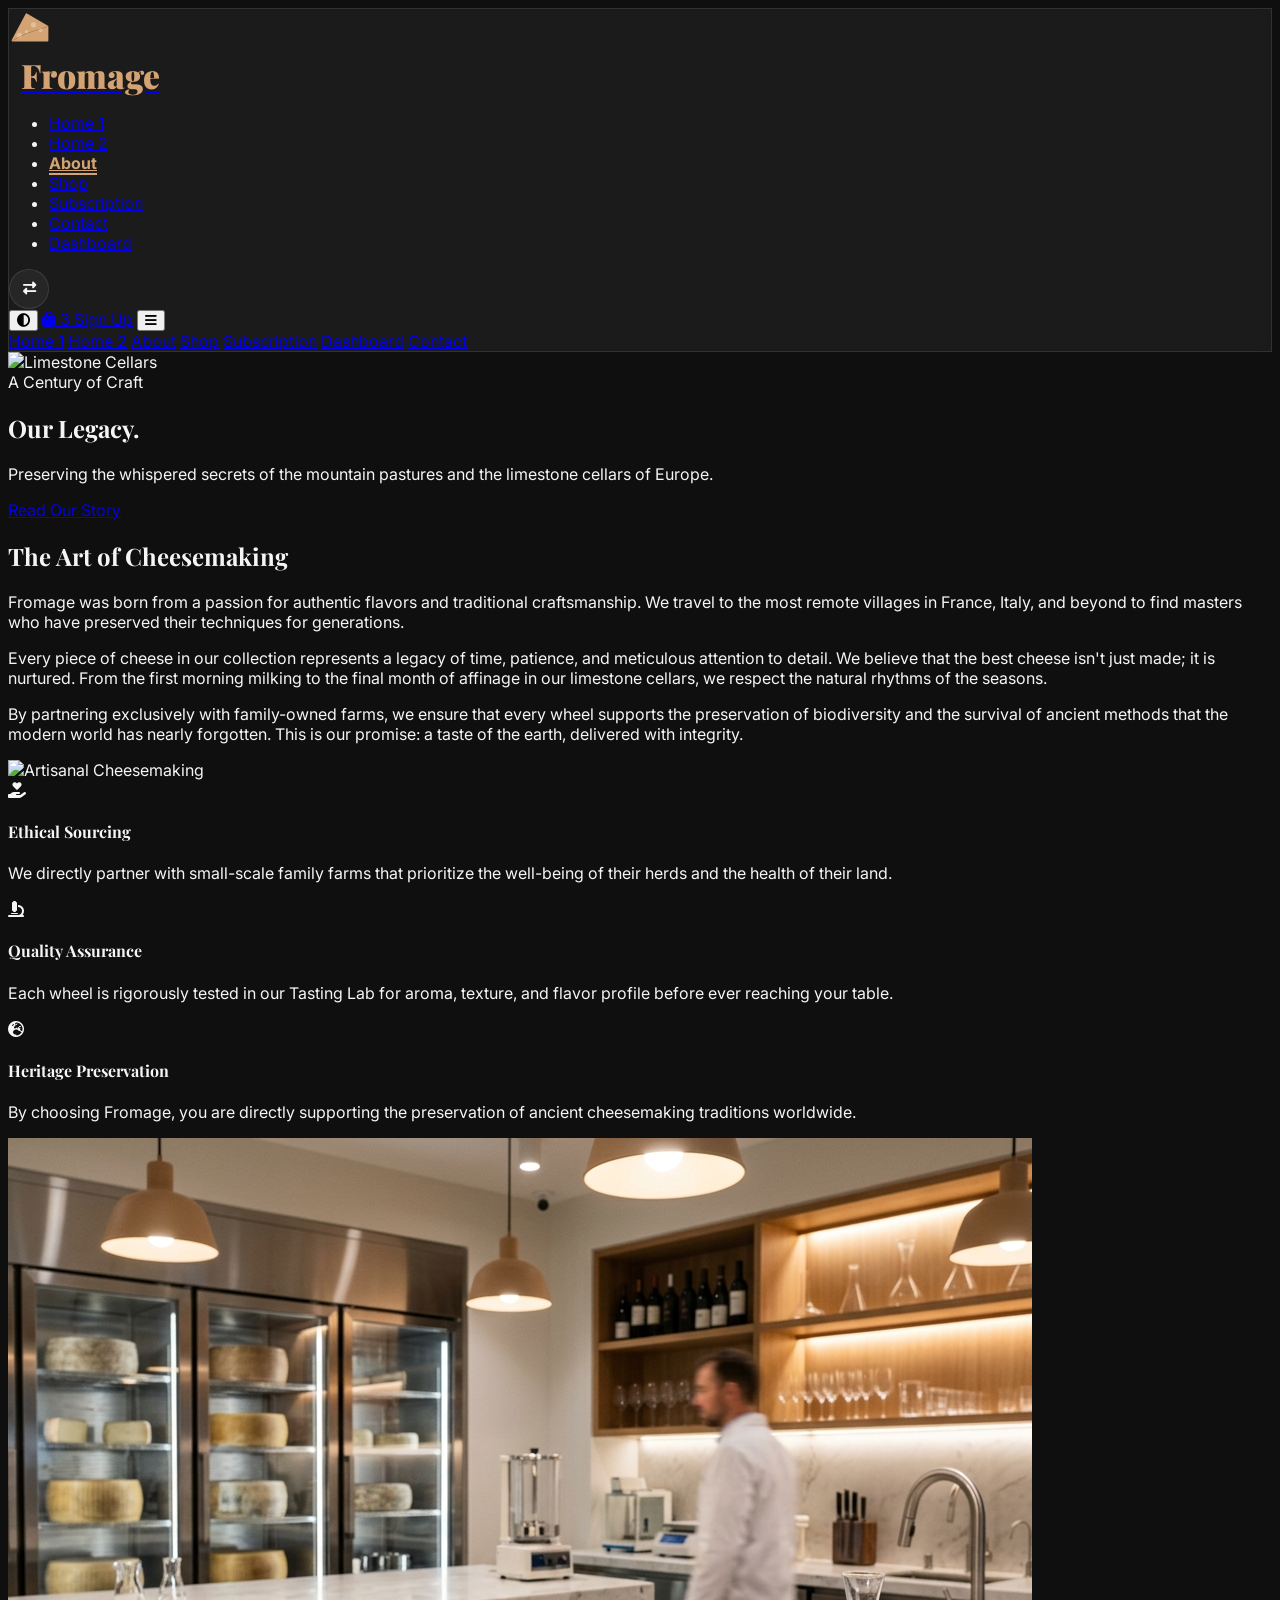
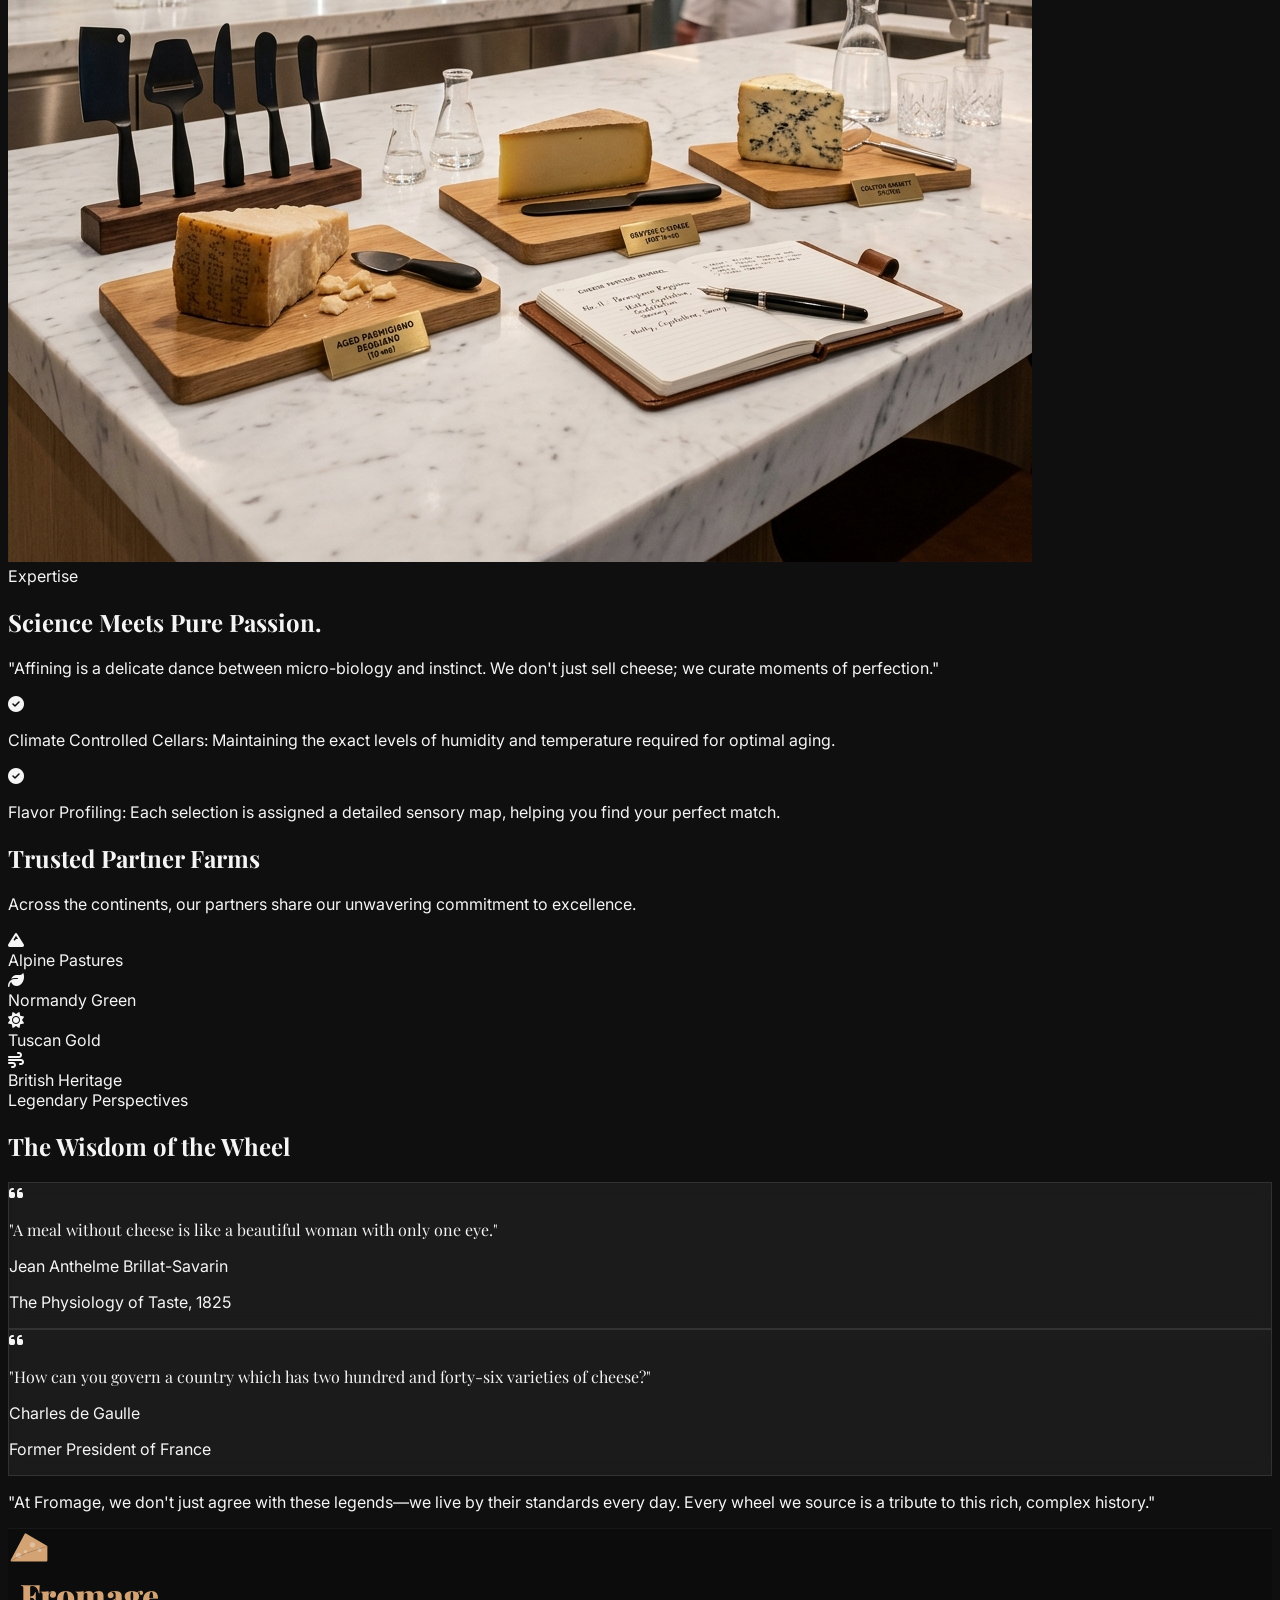
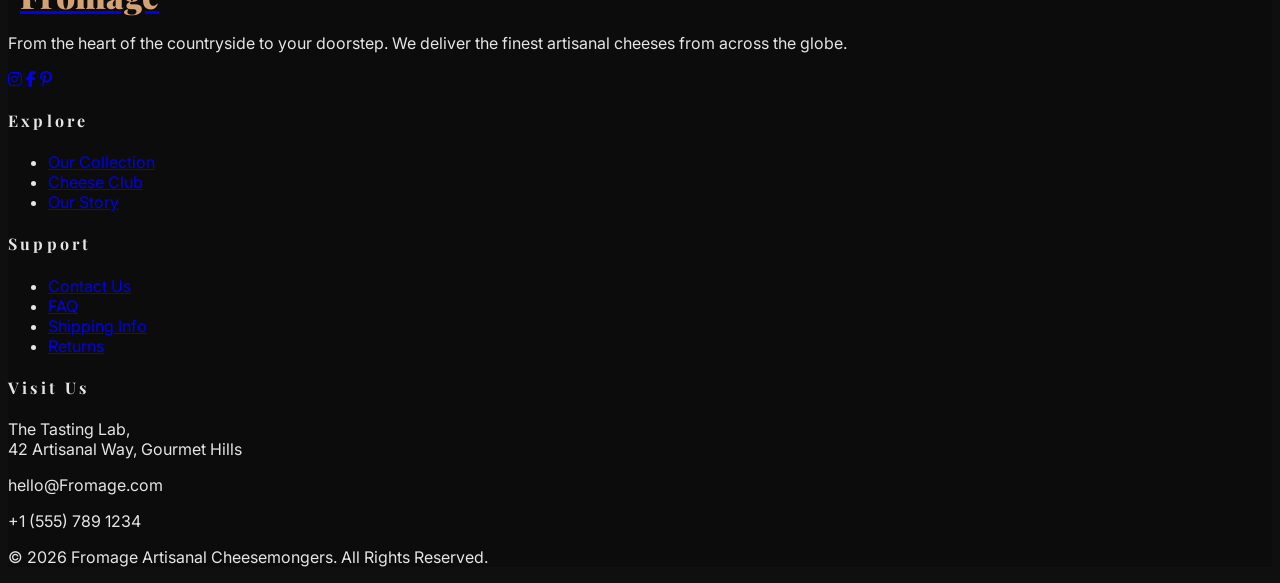
==== commit 3223b8e4: "about" ====
--- a/about.html
+++ b/about.html
@@ -39,7 +39,7 @@
 
     <!-- Header Section -->
     <header class="fixed w-full z-50 glass transition-all duration-300">
-        <nav class="container mx-auto px-6 py-3 flex justify-between items-center">
+        <nav class="container mx-auto px-2 md:px-6 py-3 flex justify-between items-center">
             <!-- Logo -->
             <a href="index.html" class="flex items-center group">
                                 <img src="img/logo_primary.svg" alt="Fromage Logo" class="navbar-logo">
@@ -61,7 +61,7 @@
             </ul>
 
             <!-- Icons/Toggles -->
-            <div class="flex items-center space-x-6">
+            <div class="flex items-center space-x-3 md:space-x-6">
                 <!-- RTL Toggle -->
                 <button id="rtl-toggle" class="rtl-switch" title="Toggle RTL"><i class="fas fa-right-left"></i></button>
 
@@ -89,22 +89,22 @@
 
         <!-- Mobile Menu (Drawer) -->
         <div id="mobile-menu"
-            class="hidden lg:hidden fixed inset-y-0 right-0 w-64 glass z-50 p-10 flex flex-col space-y-6">
-            <a href="index.html" class="text-lg font-medium hover:text-primary border-b border-white/10 pb-2">Home 1</a>
-            <a href="home2.html" class="text-lg font-medium hover:text-primary border-b border-white/10 pb-2">Home 2</a>
-            <a href="about.html" class="text-lg font-medium hover:text-primary border-b border-white/10 pb-2">About</a>
-            <a href="shop.html" class="text-lg font-medium hover:text-primary border-b border-white/10 pb-2">Shop</a>
+            class="hidden lg:hidden fixed inset-y-0 right-0 w-64 bg-lightBg dark:bg-darkBg z-50 p-10 flex flex-col space-y-6 shadow-2xl transition-colors duration-300">
+            <a href="index.html" class="text-lg font-medium hover:text-primary border-b border-black/10 dark:border-white/10 pb-2">Home 1</a>
+            <a href="home2.html" class="text-lg font-medium hover:text-primary border-b border-black/10 dark:border-white/10 pb-2">Home 2</a>
+            <a href="about.html" class="text-lg font-medium hover:text-primary border-b border-black/10 dark:border-white/10 pb-2">About</a>
+            <a href="shop.html" class="text-lg font-medium hover:text-primary border-b border-black/10 dark:border-white/10 pb-2">Shop</a>
             <a href="subscription.html"
-                class="text-lg font-medium hover:text-primary border-b border-white/10 pb-2">Subscription</a>
+                class="text-lg font-medium hover:text-primary border-b border-black/10 dark:border-white/10 pb-2">Subscription</a>
             <a href="dashboard.html"
-                class="text-lg font-medium hover:text-primary border-b border-white/10 pb-2">Dashboard</a>
+                class="text-lg font-medium hover:text-primary border-b border-black/10 dark:border-white/10 pb-2">Dashboard</a>
             <a href="contact.html"
-                class="text-lg font-medium hover:text-primary border-b border-white/10 pb-2">Contact</a>
+                class="text-lg font-medium hover:text-primary border-b border-black/10 dark:border-white/10 pb-2">Contact</a>
         </div>
     </header>
 
     <!-- Hero Section -->
-    <section class="relative h-[100vh] flex items-center justify-center overflow-hidden">
+    <section class="relative min-h-screen flex items-center justify-center overflow-hidden pt-32 md:pt-0">
         <!-- Background Image with Overlay -->
         <div class="absolute inset-0 z-0">
             <img src="https://images.unsplash.com/photo-1552767059-ce182ead6c1b?q=80&w=2070" alt="Limestone Cellars"
@@ -154,7 +154,7 @@
     </section>
 
     <!-- Mission & Vision -->
-    <section class="py-10 bg-white/5 border-y border-white/5">
+    <section class="py-10 bg-black/5 dark:bg-white/5 border-y border-white/5">
         <div class="container mx-auto px-6">
             <div class="grid grid-cols-1 md:grid-cols-2 lg:grid-cols-3 gap-12 text-center">
                 <div data-aos="fade-up" data-aos-delay="100">
@@ -180,7 +180,7 @@
     </section>
 
     <!-- The Tasting Lab Section -->
-    <section class="py-10 overflow-hidden bg-darkBg">
+    <section class="py-10 overflow-hidden bg-lightBg dark:bg-darkBg">
         <div class="container mx-auto px-6">
             <div class="flex flex-col lg:flex-row items-center gap-10">
                 <div class="w-full lg:w-1/2 order-2 lg:order-1" data-aos="fade-right">
@@ -231,31 +231,31 @@
     </section>
 
     <!-- Legendary Perspectives (Quotes) -->
-    <section class="py-10 bg-darkBg overflow-hidden border-t border-white/5">
+    <section class="py-10 bg-lightBg dark:bg-darkBg overflow-hidden border-t border-black/5 dark:border-white/5">
         <div class="container mx-auto px-6">
             <div class="text-center mb-12" data-aos="fade-up">
-                <span class="text-primary uppercase tracking-[0.4em] font-bold mb-4 block underline-offset-8">Legendary
-                    Perspectives</span>
-                <h2 class="text-4xl md:text-5xl font-serif font-bold">The Wisdom of the Wheel</h2>
-            </div>
-            <div class="grid grid-cols-1 md:grid-cols-2 gap-10">
-                <div class="relative p-8 glass rounded-[40px] border-white/5" data-aos="fade-right">
+                <span class="text-primary uppercase tracking-[0.4em] font-bold mb-4 block underline-offset-8">Legendary Perspectives</span>
+                <h2 class="text-4xl md:text-5xl font-serif font-bold text-current">The Wisdom of the Wheel</h2>
+            </div>
+            <div class="grid grid-cols-1 md:grid-cols-2 gap-10 items-stretch">
+                <!-- Quote 1 -->
+                <div class="relative p-8 glass rounded-[40px] border-white/5 flex flex-col h-full" data-aos="fade-right">
                     <i class="fas fa-quote-left text-primary/20 text-8xl absolute -top-10 -left-6"></i>
-                    <p class="text-2xl md:text-3xl font-serif italic mb-8 relative z-10 leading-relaxed text-white/90">
+                    <p class="text-2xl md:text-3xl font-serif italic mb-8 relative z-10 leading-relaxed text-current/90 flex-grow">
                         "A meal without cheese is like a beautiful woman with only one eye."</p>
-                    <div class="flex items-center space-x-4 border-t border-white/10 pt-6">
+                    <div class="flex items-center space-x-4 border-t border-black/10 dark:border-white/10 pt-6 mt-auto">
                         <div>
-                            <p class="text-primary font-bold uppercase tracking-widest text-sm">Jean Anthelme
-                                Brillat-Savarin</p>
+                            <p class="text-primary font-bold uppercase tracking-widest text-sm">Jean Anthelme Brillat-Savarin</p>
                             <p class="text-gray-500 text-xs italic">The Physiology of Taste, 1825</p>
                         </div>
                     </div>
                 </div>
-                <div class="relative p-8 glass rounded-[40px] border-white/5 md:mt-24" data-aos="fade-left">
+                <!-- Quote 2 -->
+                <div class="relative p-8 glass rounded-[40px] border-white/5 flex flex-col h-full" data-aos="fade-left">
                     <i class="fas fa-quote-left text-primary/20 text-8xl absolute -top-10 -left-6"></i>
-                    <p class="text-2xl md:text-3xl font-serif italic mb-8 relative z-10 leading-relaxed text-white/90">
+                    <p class="text-2xl md:text-3xl font-serif italic mb-8 relative z-10 leading-relaxed text-current/90 flex-grow">
                         "How can you govern a country which has two hundred and forty-six varieties of cheese?"</p>
-                    <div class="flex items-center space-x-4 border-t border-white/10 pt-6">
+                    <div class="flex items-center space-x-4 border-t border-black/10 dark:border-white/10 pt-6 mt-auto">
                         <div>
                             <p class="text-primary font-bold uppercase tracking-widest text-sm">Charles de Gaulle</p>
                             <p class="text-gray-500 text-xs italic">Former President of France</p>
@@ -264,30 +264,28 @@
                 </div>
             </div>
             <div class="max-w-4xl mx-auto mt-20 text-center" data-aos="zoom-in">
-                <p class="text-gray-500 text-lg italic italic leading-relaxed">"At Fromage, we don't just agree with
-                    these legends—we live by their standards every day. Every wheel we source is a tribute to this rich,
-                    complex history."</p>
+                <p class="text-current/60 text-lg italic leading-relaxed">"At Fromage, we don't just agree with these legends—we live by their standards every day. Every wheel we source is a tribute to this rich, complex history."</p>
                 <div class="w-24 h-1 bg-primary mx-auto mt-10 rounded-full"></div>
             </div>
         </div>
     </section>
 
-                        <!-- Footer -->
+    <!-- Footer -->
     <footer class="py-10 border-t border-white/5">
         <div class="container mx-auto px-6">
-            <div class="grid grid-cols-1 md:grid-cols-2 lg:grid-cols-4 gap-12 lg:gap-16 mb-8 text-center lg:text-left items-stretch">
+            <div class="grid grid-cols-1 md:grid-cols-2 lg:grid-cols-4 gap-12 lg:gap-16 mb-8 text-center lg:text-left items-start">
                 <!-- Column 1: Brand & Desc -->
                 <div class="flex flex-col h-full">
-                    <div class="mb-8">
+                    <div class="mb-4">
                         <a href="index.html" class="flex items-center group justify-center lg:justify-start">
                             <img src="img/logo_primary.svg" alt="Fromage Logo" class="navbar-logo">
                             <span class="navbar-brand-name">Fromage</span>
                         </a>
                     </div>
-                    <p class="text-gray-400 text-sm leading-relaxed max-w-xs mx-auto lg:mx-0 mb-8">
+                    <p class="text-gray-400 text-sm leading-relaxed max-w-xs mx-auto lg:mx-0 mb-4">
                         From the heart of the countryside to your doorstep. We deliver the finest artisanal cheeses from across the globe.
                     </p>
-                    <div class="flex space-x-6 text-xl justify-center lg:justify-start mt-auto pt-4">
+                    <div class="flex space-x-6 text-xl justify-center lg:justify-start pt-4">
                         <a href="#" class="text-gray-400 hover:text-primary transition-colors hover-lift"><i class="fab fa-instagram"></i></a>
                         <a href="#" class="text-gray-400 hover:text-primary transition-colors hover-lift"><i class="fab fa-facebook-f"></i></a>
                         <a href="#" class="text-gray-400 hover:text-primary transition-colors hover-lift"><i class="fab fa-pinterest-p"></i></a>
@@ -295,8 +293,8 @@
                 </div>
 
                 <!-- Column 2: Explore -->
-                <div class="flex flex-col h-full">
-                    <h4 class="font-bold uppercase tracking-widest mb-8 text-sm">Explore</h4>
+                <div class="flex flex-col">
+                    <h4 class="font-bold uppercase tracking-widest mb-4 text-sm">Explore</h4>
                     <ul class="space-y-4 text-gray-400 text-sm">
                         <li><a href="shop.html">Our Collection</a></li>
                         <li><a href="subscription.html">Cheese Club</a></li>
@@ -338,18 +336,12 @@
     <!-- Scripts -->
     <script src="https://unpkg.com/aos@2.3.1/dist/aos.js"></script>
     <script src="js/script.js"></script>
+    <script>
+        AOS.init({
+            duration: 1000,
+            once: true
+        });
+    </script>
 </body>
 
 </html>
-
-
-
-
-
-
-
-
-
-
-
-
--- a/css/style.css
+++ b/css/style.css
@@ -186,6 +186,16 @@
     }
 }
 
+@media (max-width: 400px) {
+    .navbar-logo {
+        height: 32px;
+    }
+    .navbar-brand-name {
+        font-size: 1.1rem;
+        margin-left: 0.3rem;
+    }
+}
+
 .footer-logo {
     height: 80px;
 }
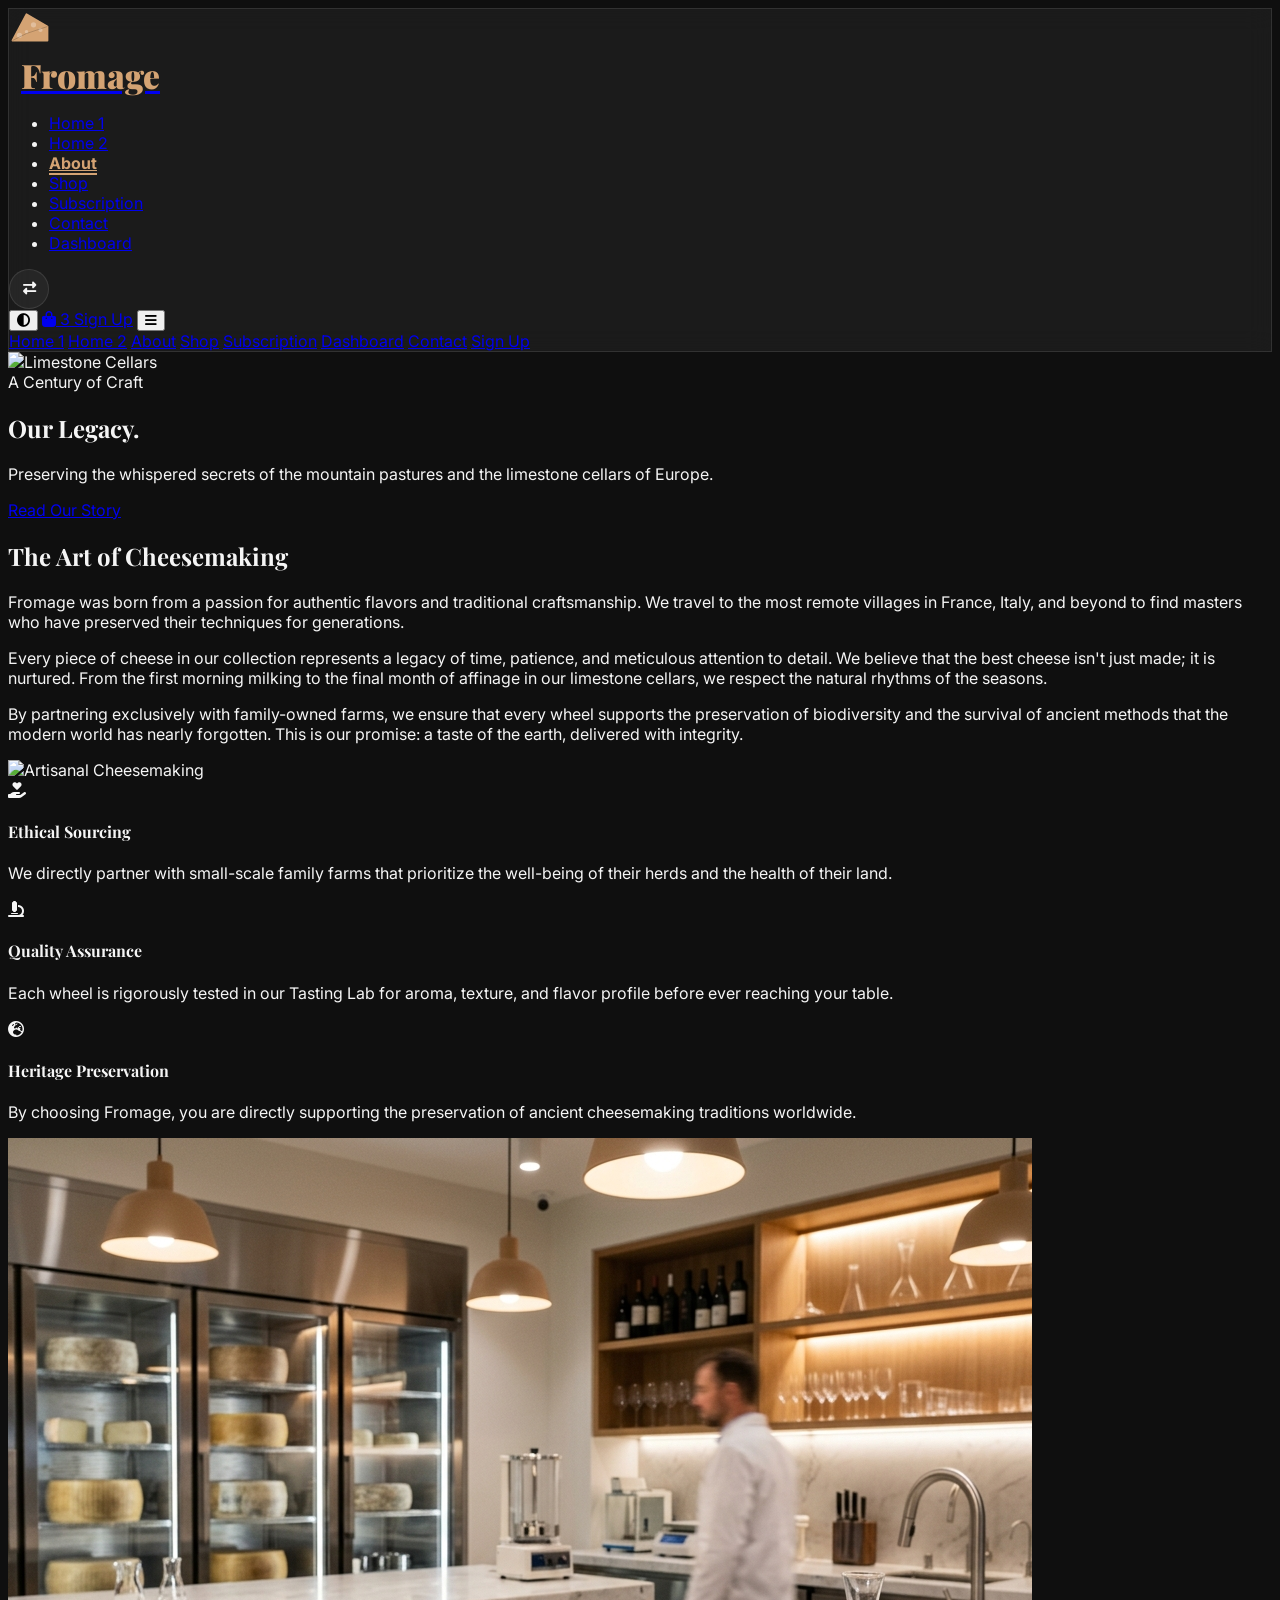
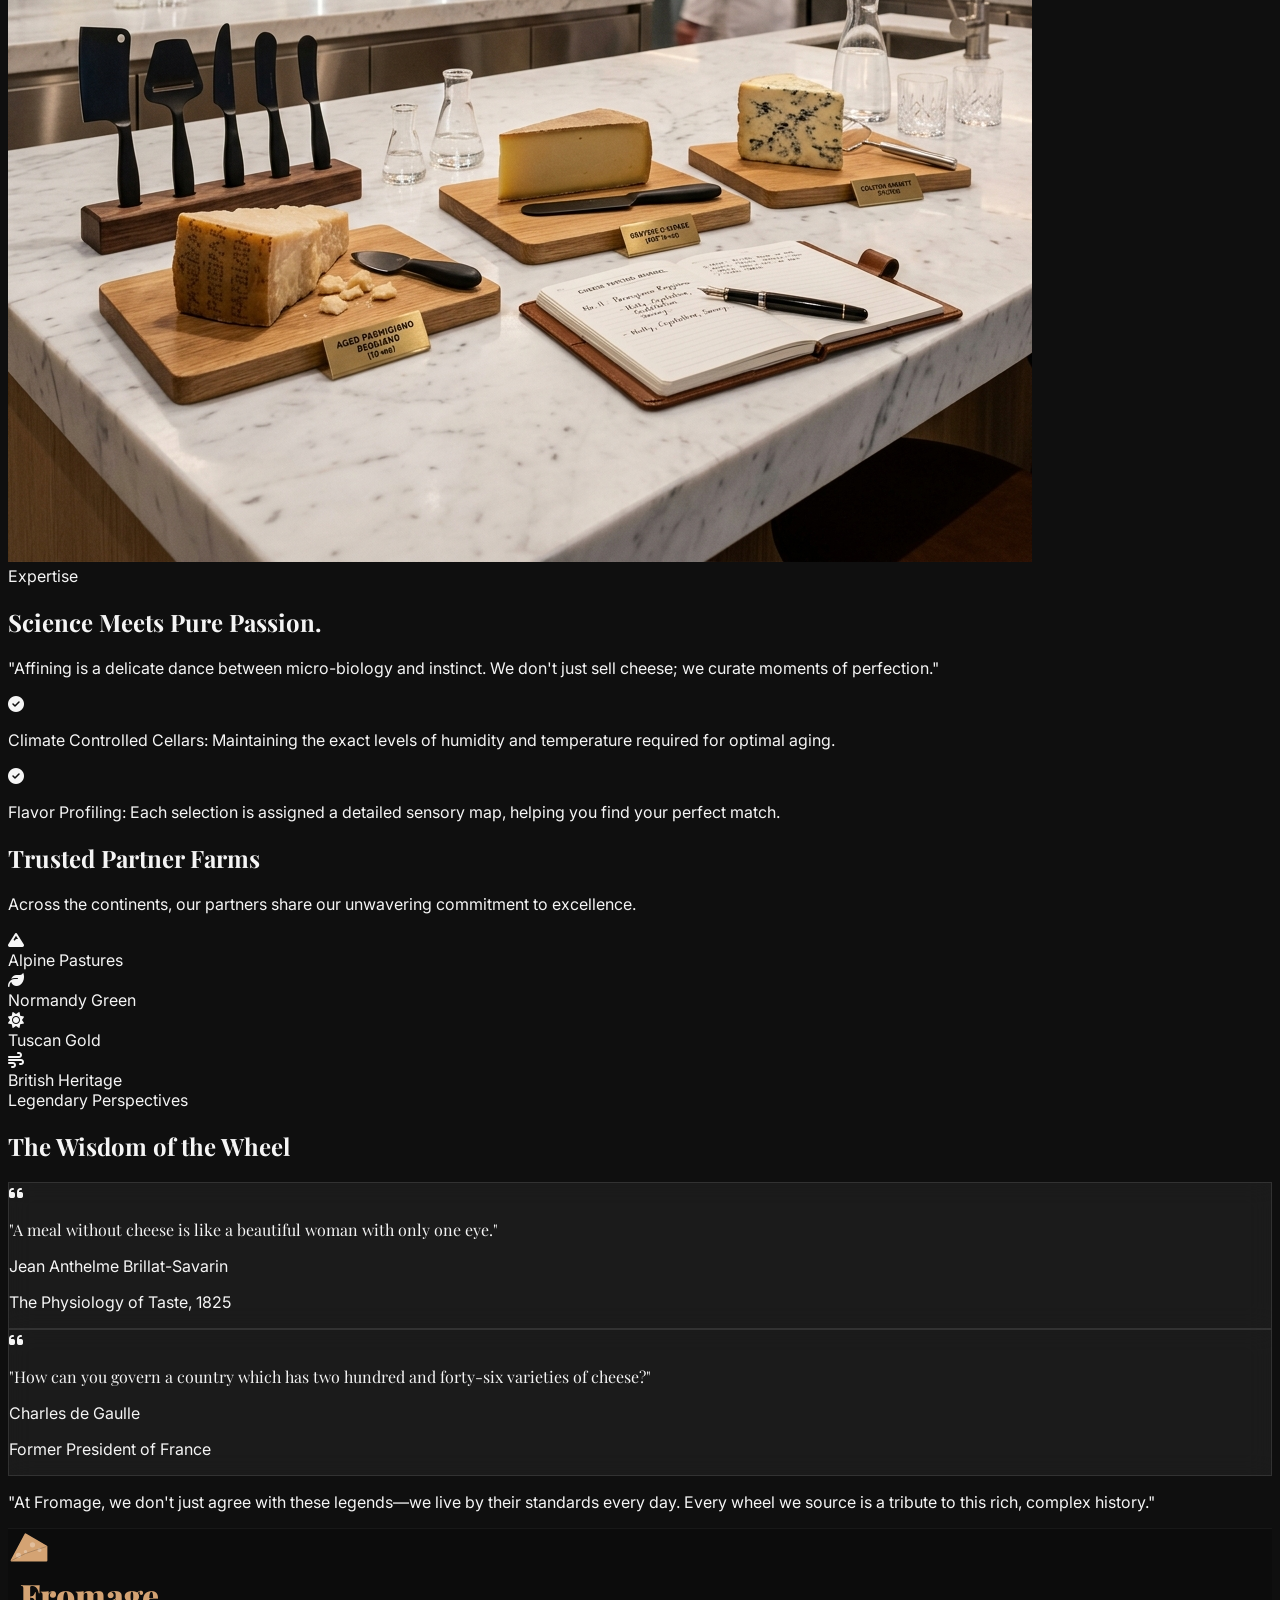
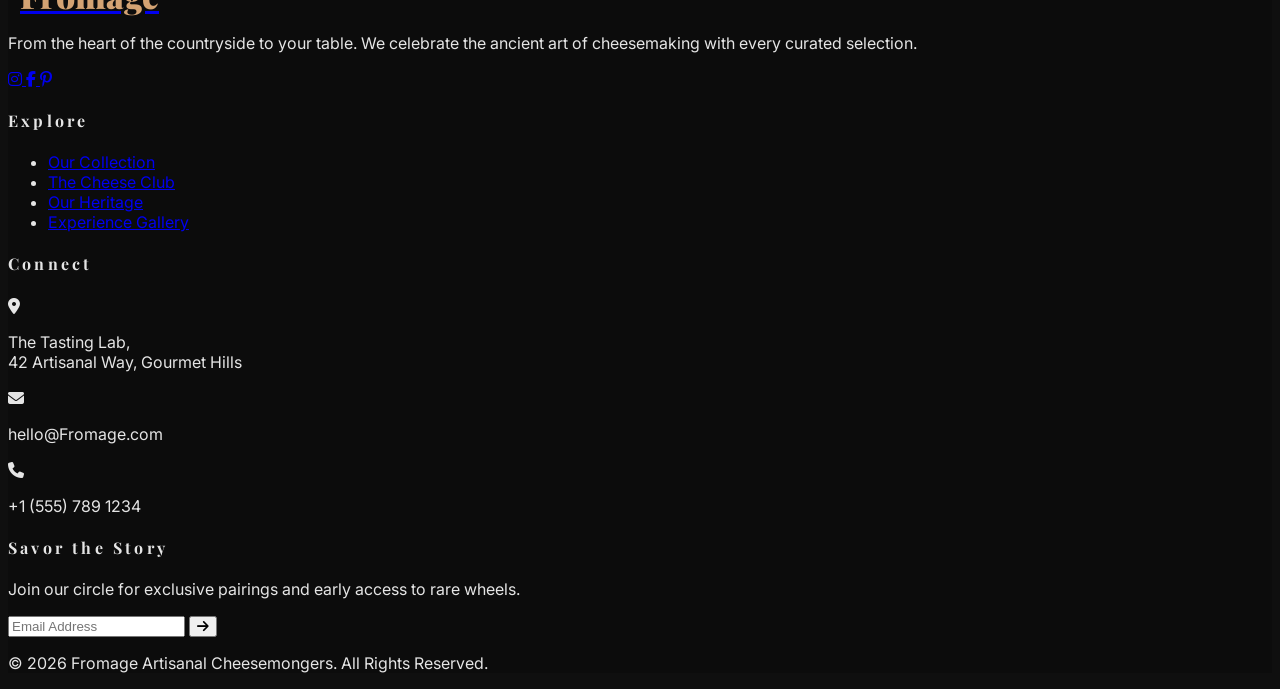
==== commit c4d1208e: "signup" ====
--- a/about.html
+++ b/about.html
@@ -36,19 +36,23 @@
 </head>
 
 <body class="transition-colors duration-300">
+    <!-- Scroll to Top -->
+    <button id="scroll-to-top" class="bg-primary text-white p-3 rounded-full shadow-lg hover-lift">
+        <i class="fas fa-arrow-up"></i>
+    </button>
 
     <!-- Header Section -->
     <header class="fixed w-full z-50 glass transition-all duration-300">
         <nav class="container mx-auto px-2 md:px-6 py-3 flex justify-between items-center">
             <!-- Logo -->
             <a href="index.html" class="flex items-center group">
-                                <img src="img/logo_primary.svg" alt="Fromage Logo" class="navbar-logo">
-                                <span class="navbar-brand-name">Fromage</span>
-                            </a>
+                                 <img src="img/logo_primary.svg" alt="Fromage Logo" class="navbar-logo">
+                                 <span class="navbar-brand-name hidden sm:block">Fromage</span>
+                             </a>
 
             <!-- Desktop Navigation -->
             <ul id="desktop-nav"
-                class="hidden lg:flex items-center space-x-8 text-sm font-medium uppercase tracking-widest">
+                class="hidden xl:flex items-center space-x-8 text-sm font-medium uppercase tracking-widest">
                 <li><a href="index.html" class="hover:text-primary transition-colors">Home 1</a></li>
                 <li><a href="home2.html" class="hover:text-primary transition-colors">Home 2</a></li>
                 <li><a href="about.html" class="nav-link-active hover:text-primary transition-colors">About</a></li>
@@ -63,7 +67,8 @@
             <!-- Icons/Toggles -->
             <div class="flex items-center space-x-3 md:space-x-6">
                 <!-- RTL Toggle -->
-                <button id="rtl-toggle" class="rtl-switch" title="Toggle RTL"><i class="fas fa-right-left"></i></button>
+                <button id="rtl-toggle" class="rtl-switch" title="Toggle RTL"><i
+                        class="fas fa-right-left"></i></button>
 
                 <!-- Theme Toggle -->
                 <button id="theme-toggle" class="text-xl hover:text-primary transition-colors">
@@ -78,10 +83,10 @@
                 </a>
 
                 <!-- Sign Up Button -->
-                <a href="signup.html" class="hidden lg:block bg-primary text-white px-6 py-2 rounded-full font-bold hover:bg-primary-hover transition-all text-sm">Sign Up</a>
+                <a href="signup.html" class="hidden xl:block bg-primary text-white px-6 py-2 rounded-full font-bold hover:bg-primary-hover transition-all text-sm">Sign Up</a>
 
                 <!-- Hamburger Menu (Tablet & Mobile) -->
-                <button id="menu-btn" class="lg:hidden text-2xl">
+                <button id="menu-btn" class="xl:hidden text-2xl">
                     <i class="fas fa-bars"></i>
                 </button>
             </div>
@@ -89,7 +94,7 @@
 
         <!-- Mobile Menu (Drawer) -->
         <div id="mobile-menu"
-            class="hidden lg:hidden fixed inset-y-0 right-0 w-64 bg-lightBg dark:bg-darkBg z-50 p-10 flex flex-col space-y-6 shadow-2xl transition-colors duration-300">
+            class="hidden xl:hidden fixed inset-y-0 right-0 w-64 bg-lightBg dark:bg-darkBg z-50 p-10 flex flex-col space-y-6 shadow-2xl transition-colors duration-300">
             <a href="index.html" class="text-lg font-medium hover:text-primary border-b border-black/10 dark:border-white/10 pb-2">Home 1</a>
             <a href="home2.html" class="text-lg font-medium hover:text-primary border-b border-black/10 dark:border-white/10 pb-2">Home 2</a>
             <a href="about.html" class="text-lg font-medium hover:text-primary border-b border-black/10 dark:border-white/10 pb-2">About</a>
@@ -100,6 +105,8 @@
                 class="text-lg font-medium hover:text-primary border-b border-black/10 dark:border-white/10 pb-2">Dashboard</a>
             <a href="contact.html"
                 class="text-lg font-medium hover:text-primary border-b border-black/10 dark:border-white/10 pb-2">Contact</a>
+            <a href="signup.html"
+                class="bg-primary text-white text-center rounded-full py-3 px-8 font-bold hover:bg-primary-hover transition-all shadow-lg shadow-primary/20 mt-6 block">Sign Up</a>
         </div>
     </header>
 
@@ -235,15 +242,15 @@
         <div class="container mx-auto px-6">
             <div class="text-center mb-12" data-aos="fade-up">
                 <span class="text-primary uppercase tracking-[0.4em] font-bold mb-4 block underline-offset-8">Legendary Perspectives</span>
-                <h2 class="text-4xl md:text-5xl font-serif font-bold text-current">The Wisdom of the Wheel</h2>
+                <h2 class="text-4xl md:text-5xl font-serif font-bold text-black dark:text-white">The Wisdom of the Wheel</h2>
             </div>
             <div class="grid grid-cols-1 md:grid-cols-2 gap-10 items-stretch">
                 <!-- Quote 1 -->
                 <div class="relative p-8 glass rounded-[40px] border-white/5 flex flex-col h-full" data-aos="fade-right">
                     <i class="fas fa-quote-left text-primary/20 text-8xl absolute -top-10 -left-6"></i>
-                    <p class="text-2xl md:text-3xl font-serif italic mb-8 relative z-10 leading-relaxed text-current/90 flex-grow">
+                    <p class="text-2xl md:text-3xl font-serif italic mb-8 relative z-10 leading-relaxed text-black/80 dark:text-white/90 flex-grow text-center">
                         "A meal without cheese is like a beautiful woman with only one eye."</p>
-                    <div class="flex items-center space-x-4 border-t border-black/10 dark:border-white/10 pt-6 mt-auto">
+                    <div class="flex flex-col items-center text-center border-t border-black/10 dark:border-white/10 pt-6 mt-auto w-full">
                         <div>
                             <p class="text-primary font-bold uppercase tracking-widest text-sm">Jean Anthelme Brillat-Savarin</p>
                             <p class="text-gray-500 text-xs italic">The Physiology of Taste, 1825</p>
@@ -253,9 +260,9 @@
                 <!-- Quote 2 -->
                 <div class="relative p-8 glass rounded-[40px] border-white/5 flex flex-col h-full" data-aos="fade-left">
                     <i class="fas fa-quote-left text-primary/20 text-8xl absolute -top-10 -left-6"></i>
-                    <p class="text-2xl md:text-3xl font-serif italic mb-8 relative z-10 leading-relaxed text-current/90 flex-grow">
+                    <p class="text-2xl md:text-3xl font-serif italic mb-8 relative z-10 leading-relaxed text-black/80 dark:text-white/90 flex-grow text-center">
                         "How can you govern a country which has two hundred and forty-six varieties of cheese?"</p>
-                    <div class="flex items-center space-x-4 border-t border-black/10 dark:border-white/10 pt-6 mt-auto">
+                    <div class="flex flex-col items-center text-center border-t border-black/10 dark:border-white/10 pt-6 mt-auto w-full">
                         <div>
                             <p class="text-primary font-bold uppercase tracking-widest text-sm">Charles de Gaulle</p>
                             <p class="text-gray-500 text-xs italic">Former President of France</p>
@@ -264,70 +271,88 @@
                 </div>
             </div>
             <div class="max-w-4xl mx-auto mt-20 text-center" data-aos="zoom-in">
-                <p class="text-current/60 text-lg italic leading-relaxed">"At Fromage, we don't just agree with these legends—we live by their standards every day. Every wheel we source is a tribute to this rich, complex history."</p>
+                <p class="text-black/60 dark:text-white/60 text-lg italic leading-relaxed">"At Fromage, we don't just agree with these legends—we live by their standards every day. Every wheel we source is a tribute to this rich, complex history."</p>
                 <div class="w-24 h-1 bg-primary mx-auto mt-10 rounded-full"></div>
             </div>
         </div>
     </section>
 
     <!-- Footer -->
-    <footer class="py-10 border-t border-white/5">
-        <div class="container mx-auto px-6">
-            <div class="grid grid-cols-1 md:grid-cols-2 lg:grid-cols-4 gap-12 lg:gap-16 mb-8 text-center lg:text-left items-start">
-                <!-- Column 1: Brand & Desc -->
-                <div class="flex flex-col h-full">
-                    <div class="mb-4">
+    <footer class="py-20 border-t border-black/5 dark:border-white/5 bg-lightBg dark:bg-darkBg transition-colors duration-300">
+        <div class="container mx-auto px-6">
+            <div class="grid grid-cols-1 md:grid-cols-2 lg:grid-cols-4 gap-16 mb-16 text-center lg:text-left items-stretch">
+                <!-- Column 1: Brand Identity -->
+                <div class="flex flex-col h-full space-y-8">
+                    <div>
                         <a href="index.html" class="flex items-center group justify-center lg:justify-start">
                             <img src="img/logo_primary.svg" alt="Fromage Logo" class="navbar-logo">
                             <span class="navbar-brand-name">Fromage</span>
                         </a>
                     </div>
-                    <p class="text-gray-400 text-sm leading-relaxed max-w-xs mx-auto lg:mx-0 mb-4">
-                        From the heart of the countryside to your doorstep. We deliver the finest artisanal cheeses from across the globe.
+                    <p class="text-black/60 dark:text-gray-400 text-sm leading-relaxed max-w-xs mx-auto lg:mx-0">
+                        From the heart of the countryside to your table. We celebrate the ancient art of cheesemaking with every curated selection.
                     </p>
-                    <div class="flex space-x-6 text-xl justify-center lg:justify-start pt-4">
-                        <a href="#" class="text-gray-400 hover:text-primary transition-colors hover-lift"><i class="fab fa-instagram"></i></a>
-                        <a href="#" class="text-gray-400 hover:text-primary transition-colors hover-lift"><i class="fab fa-facebook-f"></i></a>
-                        <a href="#" class="text-gray-400 hover:text-primary transition-colors hover-lift"><i class="fab fa-pinterest-p"></i></a>
+                    <div class="flex space-x-4 justify-center lg:justify-start mt-auto">
+                        <a href="#" class="w-10 h-10 rounded-full flex items-center justify-center bg-black/5 dark:bg-white/5 text-black/60 dark:text-gray-400 hover:bg-primary hover:text-white transition-all hover-lift">
+                            <i class="fab fa-instagram"></i>
+                        </a>
+                        <a href="#" class="w-10 h-10 rounded-full flex items-center justify-center bg-black/5 dark:bg-white/5 text-black/60 dark:text-gray-400 hover:bg-primary hover:text-white transition-all hover-lift">
+                            <i class="fab fa-facebook-f"></i>
+                        </a>
+                        <a href="#" class="w-10 h-10 rounded-full flex items-center justify-center bg-black/5 dark:bg-white/5 text-black/60 dark:text-gray-400 hover:bg-primary hover:text-white transition-all hover-lift">
+                            <i class="fab fa-pinterest-p"></i>
+                        </a>
                     </div>
                 </div>
 
                 <!-- Column 2: Explore -->
-                <div class="flex flex-col">
-                    <h4 class="font-bold uppercase tracking-widest mb-4 text-sm">Explore</h4>
-                    <ul class="space-y-4 text-gray-400 text-sm">
-                        <li><a href="shop.html">Our Collection</a></li>
-                        <li><a href="subscription.html">Cheese Club</a></li>
-                        <li><a href="about.html">Our Story</a></li>
+                <div class="flex flex-col h-full space-y-8">
+                    <h4 class="font-bold uppercase tracking-widest text-xs text-primary border-b border-black/5 dark:border-white/10 pb-4">Explore</h4>
+                    <ul class="space-y-4 text-black/60 dark:text-gray-400 text-sm mt-auto">
+                        <li><a href="shop.html" class="hover:text-primary transition-colors hover:translate-x-1 inline-block">Our Collection</a></li>
+                        <li><a href="subscription.html" class="hover:text-primary transition-colors hover:translate-x-1 inline-block">The Cheese Club</a></li>
+                        <li><a href="about.html" class="hover:text-primary transition-colors hover:translate-x-1 inline-block">Our Heritage</a></li>
+                        <li><a href="home2.html" class="hover:text-primary transition-colors hover:translate-x-1 inline-block">Experience Gallery</a></li>
                     </ul>
                 </div>
 
-                <!-- Column 3: Support -->
-                <div class="flex flex-col h-full">
-                    <h4 class="font-bold uppercase tracking-widest mb-8 text-sm">Support</h4>
-                    <ul class="space-y-4 text-gray-400 text-sm">
-                        <li><a href="contact.html">Contact Us</a></li>
-                        <li><a href="contact.html#faq">FAQ</a></li>
-                        <li><a href="#">Shipping Info</a></li>
-                        <li><a href="#">Returns</a></li>
-                    </ul>
-                </div>
-
-                <!-- Column 4: Visit Us -->
-                <div class="flex flex-col h-full">
-                    <h4 class="font-bold uppercase tracking-widest mb-8 text-sm">Visit Us</h4>
-                    <div class="space-y-4 text-gray-400 text-sm">
-                        <p class="italic leading-relaxed">The Tasting Lab,<br>42 Artisanal Way, Gourmet Hills</p>
-                    </div>
-                    <div class="mt-auto pt-4 space-y-2 text-sm">
-                        <p class="text-primary font-bold">hello@Fromage.com</p>
-                        <p class="text-gray-500 font-bold">+1 (555) 789 1234</p>
-                    </div>
-                </div>
-            </div>
-
-            <!-- Bottom Bar: Legal -->
-            <div class="border-t border-white/5 pt-10 text-center text-xs text-gray-500">
+                <!-- Column 3: Contact & Tasting -->
+                <div class="flex flex-col h-full space-y-8">
+                    <h4 class="font-bold uppercase tracking-widest text-xs text-primary border-b border-black/5 dark:border-white/10 pb-4">Connect</h4>
+                    <div class="flex flex-col items-start w-fit mx-auto lg:mx-0 space-y-6 text-black/60 dark:text-gray-400 text-sm mt-auto">
+                        <div class="flex items-start space-x-4">
+                            <i class="fas fa-map-marker-alt text-primary mt-1 w-5 text-center"></i>
+                            <p class="italic">The Tasting Lab,<br>42 Artisanal Way, Gourmet Hills</p>
+                        </div>
+                        <div class="flex items-center space-x-4">
+                            <i class="fas fa-envelope text-primary w-5 text-center"></i>
+                            <p class="font-bold">hello@Fromage.com</p>
+                        </div>
+                        <div class="flex items-center space-x-4">
+                            <i class="fas fa-phone text-primary w-5 text-center"></i>
+                            <p class="font-bold text-black/40 dark:text-gray-500">+1 (555) 789 1234</p>
+                        </div>
+                    </div>
+                </div>
+
+                <!-- Column 4: Newsletter -->
+                <div class="flex flex-col h-full space-y-8">
+                    <h4 class="font-bold uppercase tracking-widest text-xs text-primary border-b border-black/5 dark:border-white/10 pb-4">Savor the Story</h4>
+                    <p class="text-black/60 dark:text-gray-400 text-sm italic">Join our circle for exclusive pairings and early access to rare wheels.</p>
+                    <form class="space-y-4 mt-auto">
+                        <div class="relative">
+                            <input type="email" placeholder="Email Address" 
+                                class="w-full bg-black/5 dark:bg-white/5 border border-black/10 dark:border-white/10 rounded-full px-6 py-3 text-sm focus:outline-none focus:border-primary transition-all text-black dark:text-white">
+                            <button type="submit" class="absolute right-2 top-1/2 -translate-y-1/2 text-primary hover:text-white transition-colors">
+                                <i class="fas fa-arrow-right"></i>
+                            </button>
+                        </div>
+                    </form>
+                </div>
+            </div>
+
+            <!-- Bottom Legal Bar -->
+            <div class="border-t border-black/5 dark:border-white/5 pt-10 flex justify-center items-center text-[10px] text-black/40 dark:text-gray-500 uppercase tracking-widest">
                 <p>&copy; 2026 Fromage Artisanal Cheesemongers. All Rights Reserved.</p>
             </div>
         </div>
--- a/css/style.css
+++ b/css/style.css
@@ -41,14 +41,35 @@
 /* Glassmorphism Classes */
 .glass {
     background: rgba(255, 255, 255, 0.05);
-    backdrop-filter: blur(8px);
-    -webkit-backdrop-filter: blur(8px);
+    backdrop-filter: blur(12px);
+    -webkit-backdrop-filter: blur(12px);
     border: 1px solid rgba(255, 255, 255, 0.1);
 }
 
 [data-theme="light"] .glass {
     background: rgba(255, 248, 240, 0.7);
     border: 1px solid rgba(212, 163, 115, 0.2);
+}
+
+/* Header scrolled state for better visibility */
+header.header-scrolled {
+    background: rgba(15, 15, 15, 0.95);
+    box-shadow: 0 4px 30px rgba(0, 0, 0, 0.1);
+}
+
+[data-theme="light"] header.header-scrolled {
+    background: rgba(255, 248, 240, 0.95);
+    box-shadow: 0 4px 30px rgba(212, 163, 115, 0.1);
+}
+
+@media (max-width: 1024px) {
+    header.glass {
+        background: rgba(15, 15, 15, 0.9);
+        backdrop-filter: blur(20px);
+    }
+    [data-theme="light"] header.glass {
+        background: rgba(255, 248, 240, 0.95);
+    }
 }
 
 /* RTL Support */
@@ -76,16 +97,18 @@
     transform: scale(1.1);
 }
 
-/* Custom Scrollbar */
-::-webkit-scrollbar {
-    width: 8px;
-}
-::-webkit-scrollbar-track {
-    background: var(--bg-current);
-}
-::-webkit-scrollbar-thumb {
-    background: var(--primary);
-    border-radius: 4px;
+/* Custom Scrollbar (Desktop Only) */
+@media (min-width: 1024px) {
+    ::-webkit-scrollbar {
+        width: 8px;
+    }
+    ::-webkit-scrollbar-track {
+        background: var(--bg-current);
+    }
+    ::-webkit-scrollbar-thumb {
+        background: var(--primary);
+        border-radius: 4px;
+    }
 }
 
 /* Scroll to top */
@@ -103,10 +126,53 @@
     visibility: visible;
 }
 
-/* Sub-nav mobile logic */
 @media (max-width: 1024px) {
     #desktop-nav {
         display: none;
+    }
+
+    #mobile-menu {
+        background-color: var(--bg-current) !important;
+        box-shadow: -10px 0 30px rgba(0, 0, 0, 0.4);
+        border-left: 1px solid rgba(212, 163, 115, 0.1);
+        padding: 1.5rem 1rem !important; /* Smaller padding */
+        z-index: 9999;
+        width: 280px !important;
+        height: 100vh !important;
+        overflow-y: auto; /* Enable scrolling */
+        scrollbar-width: thin;
+        scrollbar-color: var(--primary) transparent;
+    }
+
+    #mobile-menu a {
+        display: block;
+        padding: 0.75rem 1.25rem; /* More compact padding */
+        margin-bottom: 0.25rem; /* Reduced gap */
+        border-radius: 10px;
+        background: rgba(255, 255, 255, 0.05);
+        border-bottom: none !important;
+        transition: var(--transition);
+        color: var(--text-current) !important;
+        font-size: 0.9rem; /* Slightly smaller text */
+    }
+
+    /* Custom scrollbar for mobile menu */
+    #mobile-menu::-webkit-scrollbar {
+        width: 4px;
+    }
+    #mobile-menu::-webkit-scrollbar-thumb {
+        background: var(--primary);
+        border-radius: 10px;
+    }
+
+    [data-theme="light"] #mobile-menu a {
+        background: rgba(0, 0, 0, 0.03);
+    }
+
+    #mobile-menu a:hover {
+        background: var(--primary);
+        color: white !important;
+        transform: translateX(5px);
     }
 }
 
@@ -300,3 +366,8 @@
         background-attachment: scroll; /* Fix for some mobile issues */
     }
 }
+
+/* Sidebar Dashboard Toggle */
+.sidebar.active {
+    transform: translateX(0) !important;
+}
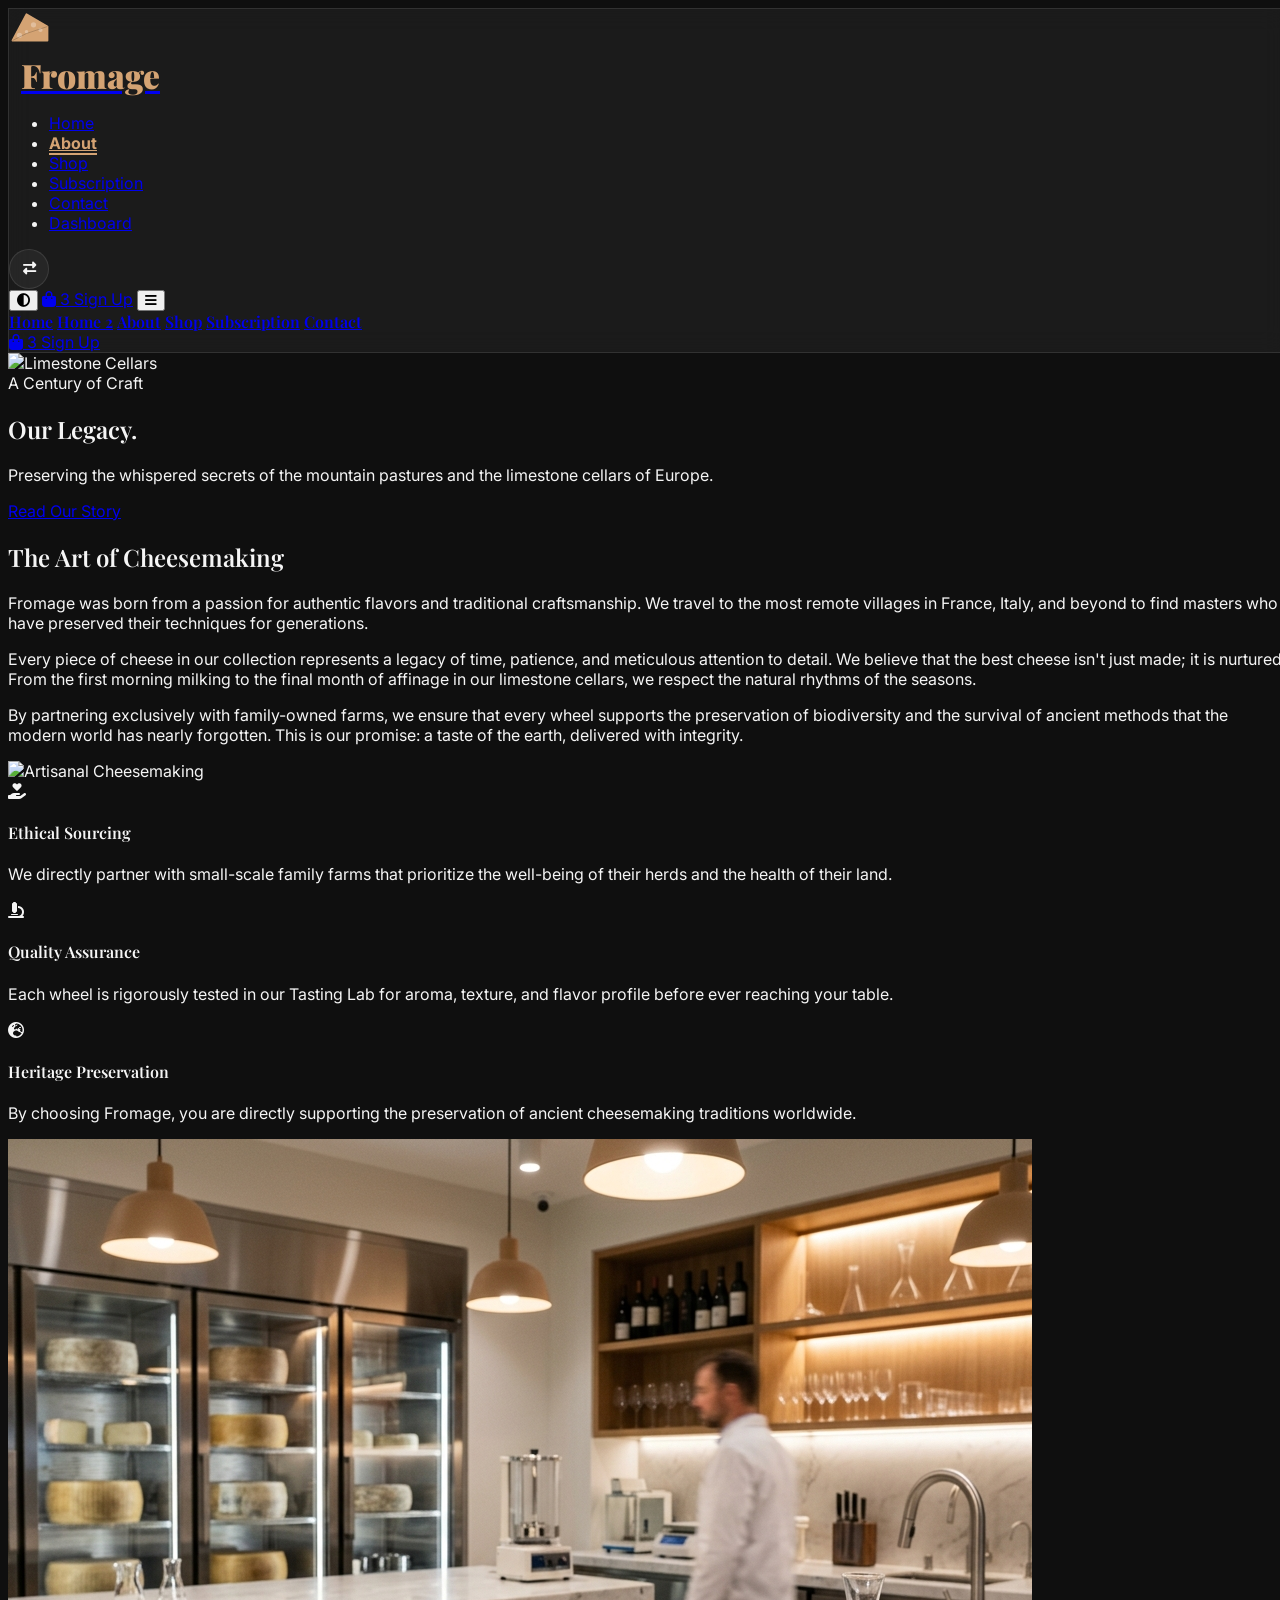
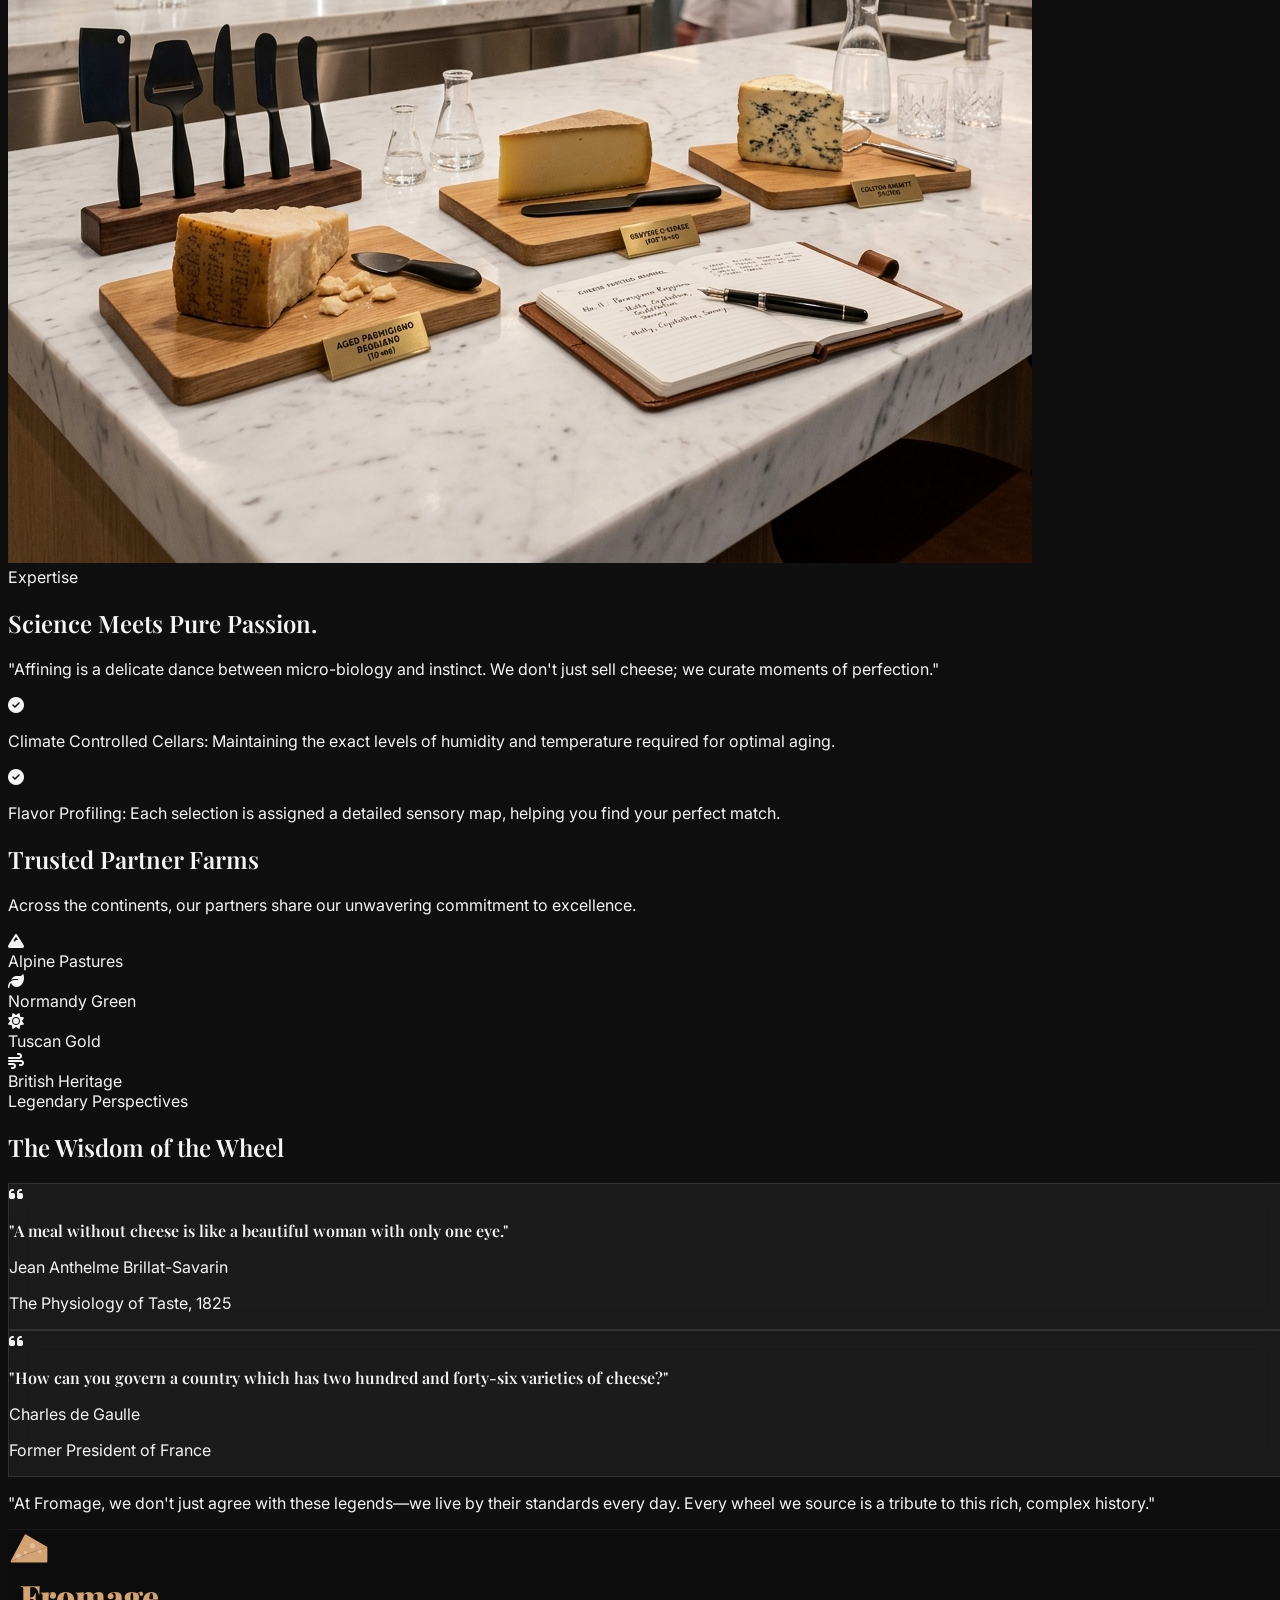
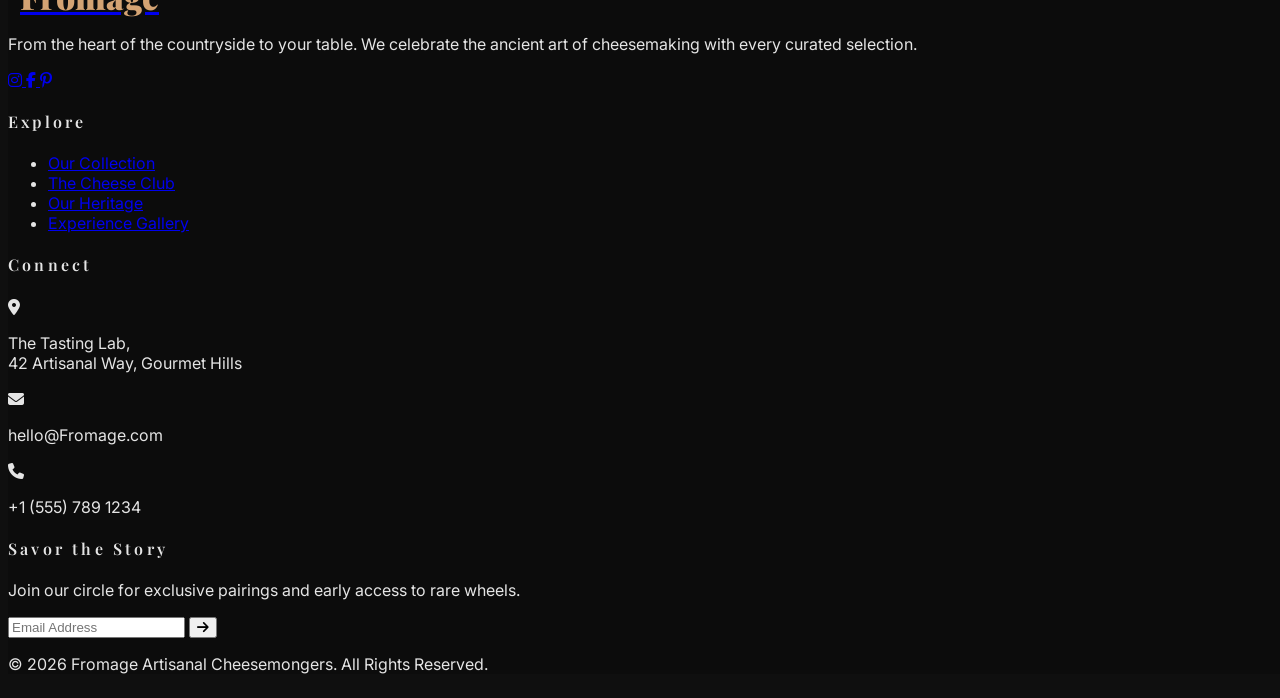
==== commit d0cbea65: "dashboard" ====
--- a/about.html
+++ b/about.html
@@ -47,20 +47,19 @@
             <!-- Logo -->
             <a href="index.html" class="flex items-center group">
                                  <img src="img/logo_primary.svg" alt="Fromage Logo" class="navbar-logo">
-                                 <span class="navbar-brand-name hidden sm:block">Fromage</span>
+                                 <span class="navbar-brand-name">Fromage</span>
                              </a>
 
             <!-- Desktop Navigation -->
             <ul id="desktop-nav"
                 class="hidden xl:flex items-center space-x-8 text-sm font-medium uppercase tracking-widest">
-                <li><a href="index.html" class="hover:text-primary transition-colors">Home 1</a></li>
-                <li><a href="home2.html" class="hover:text-primary transition-colors">Home 2</a></li>
+                <li><a href="index.html" class="hover:text-primary transition-colors">Home</a></li>
                 <li><a href="about.html" class="nav-link-active hover:text-primary transition-colors">About</a></li>
                 <li><a href="shop.html" class="hover:text-primary transition-colors">Shop</a></li>
                 <li><a href="subscription.html" class="hover:text-primary transition-colors">Subscription</a></li>
                 <li><a href="contact.html" class="hover:text-primary transition-colors">Contact</a></li>
                 <li><a href="dashboard.html"
-                        class="bg-primary text-white px-6 py-2 rounded-full font-bold hover:bg-primary-hover transition-all">Dashboard</a>
+                        class="bg-primary text-white px-6 py-2 rounded-full font-bold hover:bg-primary-hover transition-all text-sm">Dashboard</a>
                 </li>
             </ul>
 
@@ -76,7 +75,7 @@
                 </button>
 
                 <!-- Cart Icon -->
-                <a href="cart.html" class="relative group">
+                <a href="cart.html" class="hidden xl:relative xl:group">
                     <i class="fas fa-shopping-bag text-xl"></i>
                     <span
                         class="absolute -top-2 -right-2 bg-primary text-white text-[10px] w-4 h-4 flex items-center justify-center rounded-full">3</span>
@@ -94,19 +93,22 @@
 
         <!-- Mobile Menu (Drawer) -->
         <div id="mobile-menu"
-            class="hidden xl:hidden fixed inset-y-0 right-0 w-64 bg-lightBg dark:bg-darkBg z-50 p-10 flex flex-col space-y-6 shadow-2xl transition-colors duration-300">
-            <a href="index.html" class="text-lg font-medium hover:text-primary border-b border-black/10 dark:border-white/10 pb-2">Home 1</a>
-            <a href="home2.html" class="text-lg font-medium hover:text-primary border-b border-black/10 dark:border-white/10 pb-2">Home 2</a>
-            <a href="about.html" class="text-lg font-medium hover:text-primary border-b border-black/10 dark:border-white/10 pb-2">About</a>
-            <a href="shop.html" class="text-lg font-medium hover:text-primary border-b border-black/10 dark:border-white/10 pb-2">Shop</a>
-            <a href="subscription.html"
-                class="text-lg font-medium hover:text-primary border-b border-black/10 dark:border-white/10 pb-2">Subscription</a>
-            <a href="dashboard.html"
-                class="text-lg font-medium hover:text-primary border-b border-black/10 dark:border-white/10 pb-2">Dashboard</a>
-            <a href="contact.html"
-                class="text-lg font-medium hover:text-primary border-b border-black/10 dark:border-white/10 pb-2">Contact</a>
+            class="hidden xl:hidden fixed inset-y-0 right-0 w-64 bg-lightBg dark:bg-darkBg z-50 p-10 flex flex-col items-center justify-center space-y-8 shadow-2xl transition-colors duration-300">
+            <a href="index.html" class="text-xl font-serif hover:text-primary transition-all">Home</a>
+            <a href="home2.html" class="text-xl font-serif hover:text-primary transition-all">Home 2</a>
+            <a href="about.html" class="text-xl font-serif text-primary transition-all">About</a>
+            <a href="shop.html" class="text-xl font-serif hover:text-primary transition-all">Shop</a>
+            <a href="subscription.html" class="text-xl font-serif hover:text-primary transition-all">Subscription</a>
+            <a href="contact.html" class="text-xl font-serif hover:text-primary transition-all">Contact</a>
+            
+            <div class="w-full h-px bg-black/10 dark:bg-white/10 my-4"></div>
+            
+            <a href="cart.html" class="relative group hover:text-primary transition-all">
+                <i class="fas fa-shopping-bag text-2xl"></i>
+                <span class="absolute -top-2 -right-2 bg-primary text-white text-[10px] w-4 h-4 flex items-center justify-center rounded-full">3</span>
+            </a>
             <a href="signup.html"
-                class="bg-primary text-white text-center rounded-full py-3 px-8 font-bold hover:bg-primary-hover transition-all shadow-lg shadow-primary/20 mt-6 block">Sign Up</a>
+                class="bg-primary text-white text-center rounded-full py-3 px-8 font-bold hover:bg-primary-hover transition-all shadow-lg shadow-primary/20 mt-4 block w-full">Sign Up</a>
         </div>
     </header>
 
@@ -122,7 +124,7 @@
 
         <div class="container mx-auto px-6 text-center relative z-10" data-aos="fade-up">
             <span class="text-primary uppercase tracking-[0.4em] font-bold mb-6 block text-sm">A Century of Craft</span>
-            <h1 class="text-6xl md:text-8xl font-serif font-bold mb-8 text-white leading-tight">Our Legacy.</h1>
+            <h1 class="text-4xl md:text-6xl font-serif font-bold mb-8 text-white leading-tight">Our Legacy.</h1>
             <p class="text-xl md:text-2xl text-gray-300 max-w-2xl mx-auto italic border-y border-white/10 py-6 mb-8">
                 Preserving the whispered secrets of the mountain pastures and the limestone cellars of Europe.
             </p>
@@ -139,15 +141,15 @@
         <div class="container mx-auto px-6">
             <div class="grid grid-cols-1 lg:grid-cols-2 gap-10 items-center">
                 <div data-aos="fade-right">
-                    <h2 class="text-3xl font-serif font-bold mb-4">The Art of Cheesemaking</h2>
-                    <p class="text-gray-400 mb-6 leading-relaxed">Fromage was born from a passion for authentic flavors
+                    <h2 class="text-3xl font-serif mb-4 text-black dark:text-white">The Art of Cheesemaking</h2>
+                    <p class="text-black/80 dark:text-gray-400 mb-6 leading-relaxed">Fromage was born from a passion for authentic flavors
                         and traditional craftsmanship. We travel to the most remote villages in France, Italy, and
                         beyond to find masters who have preserved their techniques for generations.</p>
-                    <p class="text-gray-400 mb-6 leading-relaxed">Every piece of cheese in our collection represents a
+                    <p class="text-black/80 dark:text-gray-400 mb-6 leading-relaxed">Every piece of cheese in our collection represents a
                         legacy of time, patience, and meticulous attention to detail. We believe that the best cheese
                         isn't just made; it is nurtured. From the first morning milking to the final month of affinage
                         in our limestone cellars, we respect the natural rhythms of the seasons.</p>
-                    <p class="text-gray-400 mb-8 leading-relaxed">By partnering exclusively with family-owned farms, we
+                    <p class="text-black/80 dark:text-gray-400 mb-8 leading-relaxed">By partnering exclusively with family-owned farms, we
                         ensure that every wheel supports the preservation of biodiversity and the survival of ancient
                         methods that the modern world has nearly forgotten. This is our promise: a taste of the earth,
                         delivered with integrity.</p>
@@ -166,20 +168,20 @@
             <div class="grid grid-cols-1 md:grid-cols-2 lg:grid-cols-3 gap-12 text-center">
                 <div data-aos="fade-up" data-aos-delay="100">
                     <div class="text-4xl text-primary mb-6"><i class="fas fa-hand-holding-heart"></i></div>
-                    <h4 class="text-xl font-bold mb-4">Ethical Sourcing</h4>
-                    <p class="text-gray-500 text-sm leading-relaxed">We directly partner with small-scale family farms
+                    <h4 class="text-xl font-bold mb-4 text-black dark:text-white">Ethical Sourcing</h4>
+                    <p class="text-gray-700 dark:text-gray-500 text-sm leading-relaxed">We directly partner with small-scale family farms
                         that prioritize the well-being of their herds and the health of their land.</p>
                 </div>
                 <div data-aos="fade-up" data-aos-delay="200">
                     <div class="text-4xl text-primary mb-6"><i class="fas fa-microscope"></i></div>
-                    <h4 class="text-xl font-bold mb-4">Quality Assurance</h4>
-                    <p class="text-gray-500 text-sm leading-relaxed">Each wheel is rigorously tested in our Tasting Lab
+                    <h4 class="text-xl font-bold mb-4 text-black dark:text-white">Quality Assurance</h4>
+                    <p class="text-gray-700 dark:text-gray-500 text-sm leading-relaxed">Each wheel is rigorously tested in our Tasting Lab
                         for aroma, texture, and flavor profile before ever reaching your table.</p>
                 </div>
-                <div data-aos="fade-up" data-aos-delay="300">
+                <div class="md:col-span-2 lg:col-span-1" data-aos="fade-up" data-aos-delay="300">
                     <div class="text-4xl text-primary mb-6"><i class="fas fa-globe-europe"></i></div>
-                    <h4 class="text-xl font-bold mb-4">Heritage Preservation</h4>
-                    <p class="text-gray-500 text-sm leading-relaxed">By choosing Fromage, you are directly supporting
+                    <h4 class="text-xl font-bold mb-4 text-black dark:text-white">Heritage Preservation</h4>
+                    <p class="text-gray-700 dark:text-gray-500 text-sm leading-relaxed">By choosing Fromage, you are directly supporting
                         the preservation of ancient cheesemaking traditions worldwide.</p>
                 </div>
             </div>
@@ -196,19 +198,19 @@
                 </div>
                 <div class="w-full lg:w-1/2 order-1 lg:order-2" data-aos="fade-left">
                     <span class="text-primary uppercase tracking-[0.4em] font-bold mb-4 block">Expertise</span>
-                    <h2 class="text-4xl md:text-6xl font-serif font-bold mb-8">Science Meets Pure Passion.</h2>
-                    <p class="text-gray-400 text-lg mb-10 leading-relaxed italic">"Affining is a delicate dance between
+                    <h2 class="text-3xl md:text-5xl font-serif mb-8 text-black dark:text-white">Science Meets Pure Passion.</h2>
+                    <p class="text-gray-600 dark:text-gray-400 text-lg mb-10 leading-relaxed italic">"Affining is a delicate dance between
                         micro-biology and instinct. We don't just sell cheese; we curate moments of perfection."</p>
                     <div class="space-y-6">
                         <div class="flex items-start space-x-4">
                             <i class="fas fa-check-circle text-primary mt-1 text-xl"></i>
-                            <p class="text-gray-500"><span class="text-white font-bold">Climate Controlled
+                            <p class="text-black/80 dark:text-gray-500"><span class="text-black dark:text-white font-bold">Climate Controlled
                                     Cellars:</span> Maintaining the exact levels of humidity and temperature required
                                 for optimal aging.</p>
                         </div>
                         <div class="flex items-start space-x-4">
                             <i class="fas fa-check-circle text-primary mt-1 text-xl"></i>
-                            <p class="text-gray-500"><span class="text-white font-bold">Flavor Profiling:</span> Each
+                            <p class="text-black/80 dark:text-gray-500"><span class="text-black dark:text-white font-bold">Flavor Profiling:</span> Each
                                 selection is assigned a detailed sensory map, helping you find your perfect match.</p>
                         </div>
                     </div>
@@ -220,18 +222,18 @@
     <!-- Our Partner Farms -->
     <section class="py-10 text-center">
         <div class="container mx-auto px-6">
-            <h2 class="text-4xl font-serif font-bold mb-4" data-aos="fade-up">Trusted Partner Farms</h2>
+            <h2 class="text-3xl font-serif mb-4 text-black dark:text-white" data-aos="fade-up">Trusted Partner Farms</h2>
             <p class="text-gray-400 mb-8" data-aos="fade-up" data-aos-delay="100">Across the continents, our partners
                 share our unwavering commitment to excellence.</p>
-            <div class="grid grid-cols-2 md:grid-cols-4 gap-8 opacity-40 grayscale hover:grayscale-0 transition-all duration-700"
+            <div class="grid grid-cols-2 md:grid-cols-4 gap-8 opacity-40 grayscale hover:grayscale-0 transition-all duration-700 text-black dark:text-white"
                 data-aos="zoom-in">
-                <div class="p-8 border border-white/10 rounded-xl"><i
+                <div class="p-8 border border-black/10 dark:border-white/10 rounded-xl"><i
                         class="fas fa-mountain text-4xl mb-4"></i><br>Alpine Pastures</div>
-                <div class="p-8 border border-white/10 rounded-xl"><i class="fas fa-leaf text-4xl mb-4"></i><br>Normandy
+                <div class="p-8 border border-black/10 dark:border-white/10 rounded-xl"><i class="fas fa-leaf text-4xl mb-4"></i><br>Normandy
                     Green</div>
-                <div class="p-8 border border-white/10 rounded-xl"><i class="fas fa-sun text-4xl mb-4"></i><br>Tuscan
+                <div class="p-8 border border-black/10 dark:border-white/10 rounded-xl"><i class="fas fa-sun text-4xl mb-4"></i><br>Tuscan
                     Gold</div>
-                <div class="p-8 border border-white/10 rounded-xl"><i class="fas fa-wind text-4xl mb-4"></i><br>British
+                <div class="p-8 border border-black/10 dark:border-white/10 rounded-xl"><i class="fas fa-wind text-4xl mb-4"></i><br>British
                     Heritage</div>
             </div>
         </div>
@@ -242,7 +244,7 @@
         <div class="container mx-auto px-6">
             <div class="text-center mb-12" data-aos="fade-up">
                 <span class="text-primary uppercase tracking-[0.4em] font-bold mb-4 block underline-offset-8">Legendary Perspectives</span>
-                <h2 class="text-4xl md:text-5xl font-serif font-bold text-black dark:text-white">The Wisdom of the Wheel</h2>
+                <h2 class="text-3xl md:text-4xl font-serif text-black dark:text-white">The Wisdom of the Wheel</h2>
             </div>
             <div class="grid grid-cols-1 md:grid-cols-2 gap-10 items-stretch">
                 <!-- Quote 1 -->
@@ -253,7 +255,7 @@
                     <div class="flex flex-col items-center text-center border-t border-black/10 dark:border-white/10 pt-6 mt-auto w-full">
                         <div>
                             <p class="text-primary font-bold uppercase tracking-widest text-sm">Jean Anthelme Brillat-Savarin</p>
-                            <p class="text-gray-500 text-xs italic">The Physiology of Taste, 1825</p>
+                            <p class="text-gray-700 dark:text-gray-500 text-xs italic">The Physiology of Taste, 1825</p>
                         </div>
                     </div>
                 </div>
@@ -265,13 +267,13 @@
                     <div class="flex flex-col items-center text-center border-t border-black/10 dark:border-white/10 pt-6 mt-auto w-full">
                         <div>
                             <p class="text-primary font-bold uppercase tracking-widest text-sm">Charles de Gaulle</p>
-                            <p class="text-gray-500 text-xs italic">Former President of France</p>
+                            <p class="text-gray-700 dark:text-gray-500 text-xs italic">Former President of France</p>
                         </div>
                     </div>
                 </div>
             </div>
             <div class="max-w-4xl mx-auto mt-20 text-center" data-aos="zoom-in">
-                <p class="text-black/60 dark:text-white/60 text-lg italic leading-relaxed">"At Fromage, we don't just agree with these legends—we live by their standards every day. Every wheel we source is a tribute to this rich, complex history."</p>
+                <p class="text-black/80 dark:text-white/60 text-lg italic leading-relaxed">"At Fromage, we don't just agree with these legends—we live by their standards every day. Every wheel we source is a tribute to this rich, complex history."</p>
                 <div class="w-24 h-1 bg-primary mx-auto mt-10 rounded-full"></div>
             </div>
         </div>
@@ -307,7 +309,7 @@
 
                 <!-- Column 2: Explore -->
                 <div class="flex flex-col h-full space-y-8">
-                    <h4 class="font-bold uppercase tracking-widest text-xs text-primary border-b border-black/5 dark:border-white/10 pb-4">Explore</h4>
+                    <h4 class="uppercase tracking-widest text-xs text-primary border-b border-black/5 dark:border-white/10 pb-4">Explore</h4>
                     <ul class="space-y-4 text-black/60 dark:text-gray-400 text-sm mt-auto">
                         <li><a href="shop.html" class="hover:text-primary transition-colors hover:translate-x-1 inline-block">Our Collection</a></li>
                         <li><a href="subscription.html" class="hover:text-primary transition-colors hover:translate-x-1 inline-block">The Cheese Club</a></li>
@@ -318,7 +320,7 @@
 
                 <!-- Column 3: Contact & Tasting -->
                 <div class="flex flex-col h-full space-y-8">
-                    <h4 class="font-bold uppercase tracking-widest text-xs text-primary border-b border-black/5 dark:border-white/10 pb-4">Connect</h4>
+                    <h4 class="uppercase tracking-widest text-xs text-primary border-b border-black/5 dark:border-white/10 pb-4">Connect</h4>
                     <div class="flex flex-col items-start w-fit mx-auto lg:mx-0 space-y-6 text-black/60 dark:text-gray-400 text-sm mt-auto">
                         <div class="flex items-start space-x-4">
                             <i class="fas fa-map-marker-alt text-primary mt-1 w-5 text-center"></i>
@@ -337,7 +339,7 @@
 
                 <!-- Column 4: Newsletter -->
                 <div class="flex flex-col h-full space-y-8">
-                    <h4 class="font-bold uppercase tracking-widest text-xs text-primary border-b border-black/5 dark:border-white/10 pb-4">Savor the Story</h4>
+                    <h4 class="uppercase tracking-widest text-xs text-primary border-b border-black/5 dark:border-white/10 pb-4">Savor the Story</h4>
                     <p class="text-black/60 dark:text-gray-400 text-sm italic">Join our circle for exclusive pairings and early access to rare wheels.</p>
                     <form class="space-y-4 mt-auto">
                         <div class="relative">
--- a/css/style.css
+++ b/css/style.css
@@ -26,16 +26,23 @@
     --text-current: var(--text-light);
 }
 
+html, body {
+    overflow-x: hidden;
+    width: 100%;
+    position: relative;
+    scroll-behavior: smooth;
+}
+
 body {
     font-family: 'Inter', sans-serif;
     background-color: var(--bg-current);
     color: var(--text-current);
     transition: var(--transition);
-    overflow-x: hidden;
-}
-
-h1, h2, h3, h4, .font-serif {
+}
+
+h1, h2, h3, h4, h5, h6, .font-serif {
     font-family: 'Playfair Display', serif;
+    font-weight: 600 !important;
 }
 
 /* Glassmorphism Classes */
@@ -132,16 +139,26 @@
     }
 
     #mobile-menu {
+        position: fixed;
+        top: 0;
+        right: 0;
+        bottom: 0;
+        width: 280px !important;
         background-color: var(--bg-current) !important;
-        box-shadow: -10px 0 30px rgba(0, 0, 0, 0.4);
+        box-shadow: -10px 0 30px rgba(0, 0, 0, 0.2);
         border-left: 1px solid rgba(212, 163, 115, 0.1);
-        padding: 1.5rem 1rem !important; /* Smaller padding */
+        padding: 6rem 1.5rem 2rem !important; /* Proper top padding for close btn space */
         z-index: 9999;
-        width: 280px !important;
         height: 100vh !important;
-        overflow-y: auto; /* Enable scrolling */
-        scrollbar-width: thin;
-        scrollbar-color: var(--primary) transparent;
+        overflow-y: auto;
+        transform: translateX(100%);
+        transition: transform 0.4s cubic-bezier(0.4, 0, 0.2, 1);
+        display: flex !important; /* Override 'hidden' if misused */
+        flex-direction: column;
+    }
+
+    #mobile-menu.active {
+        transform: translateX(0);
     }
 
     #mobile-menu a {
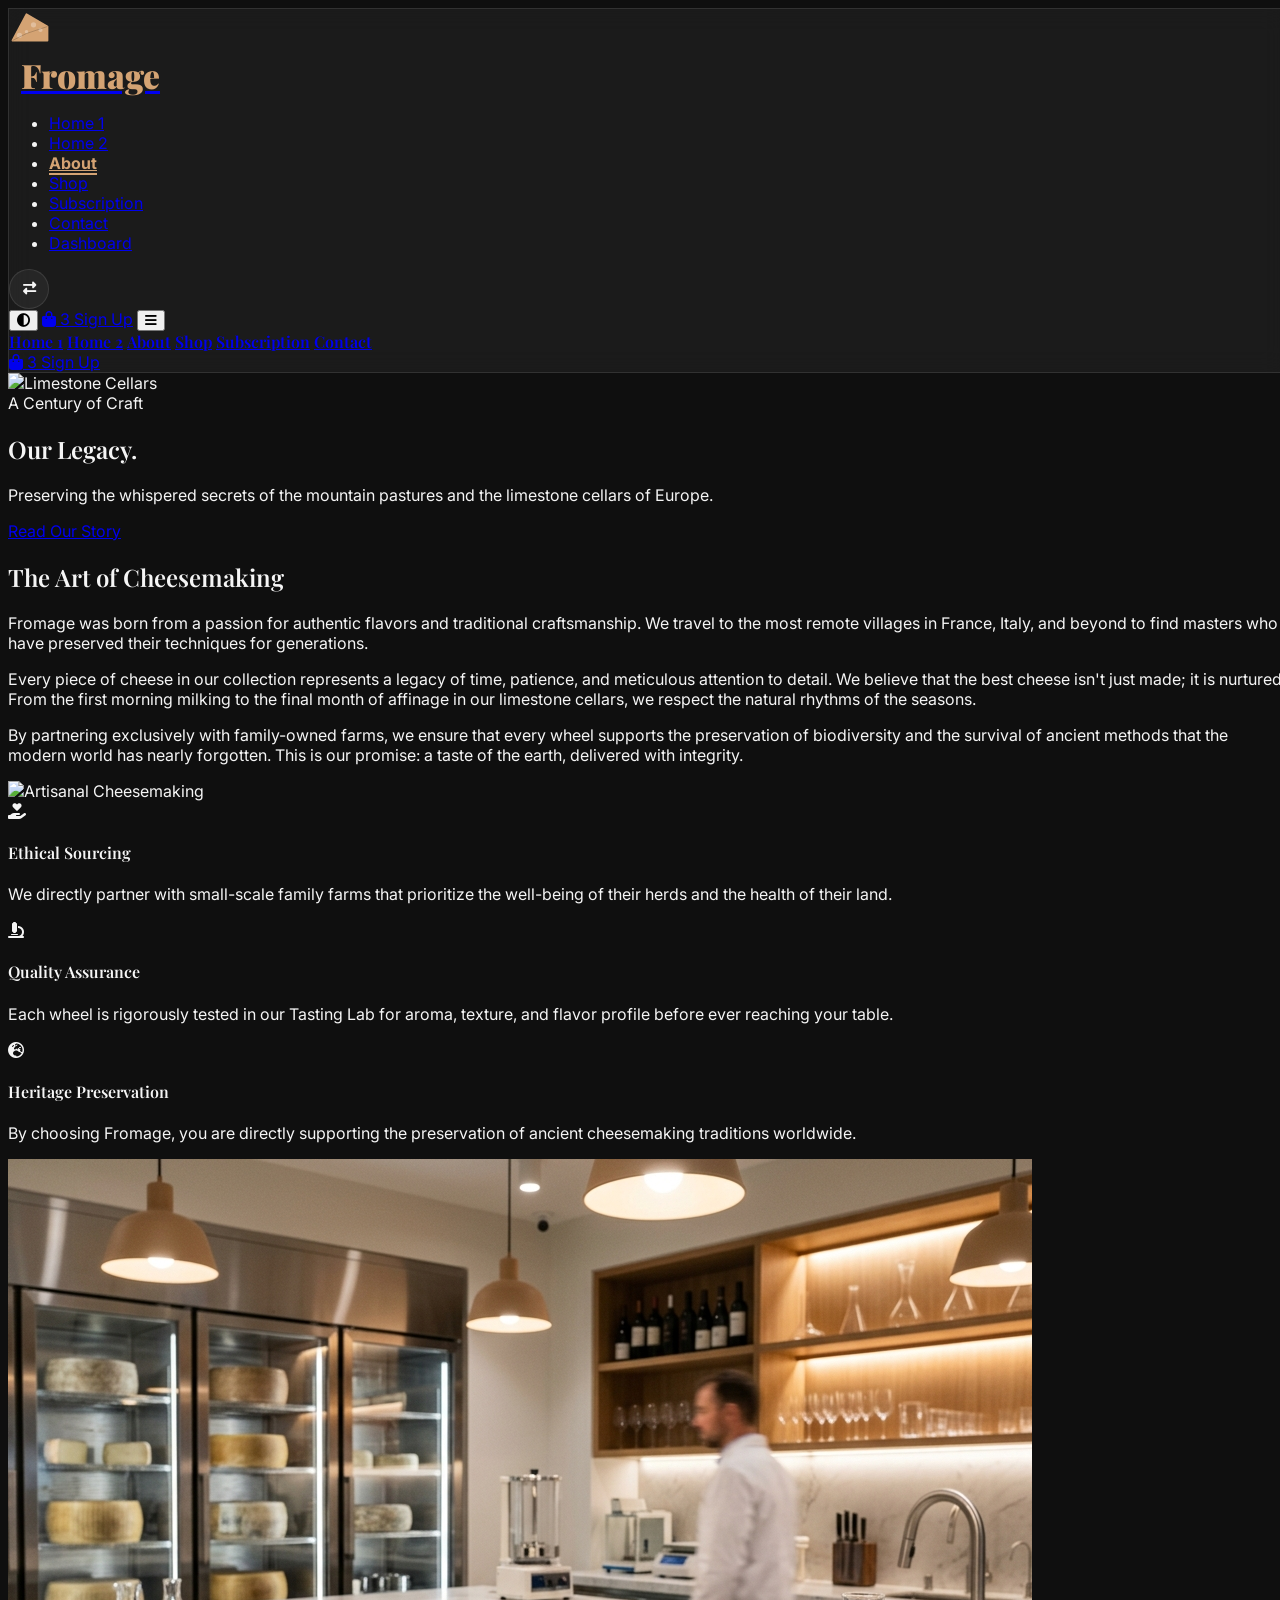
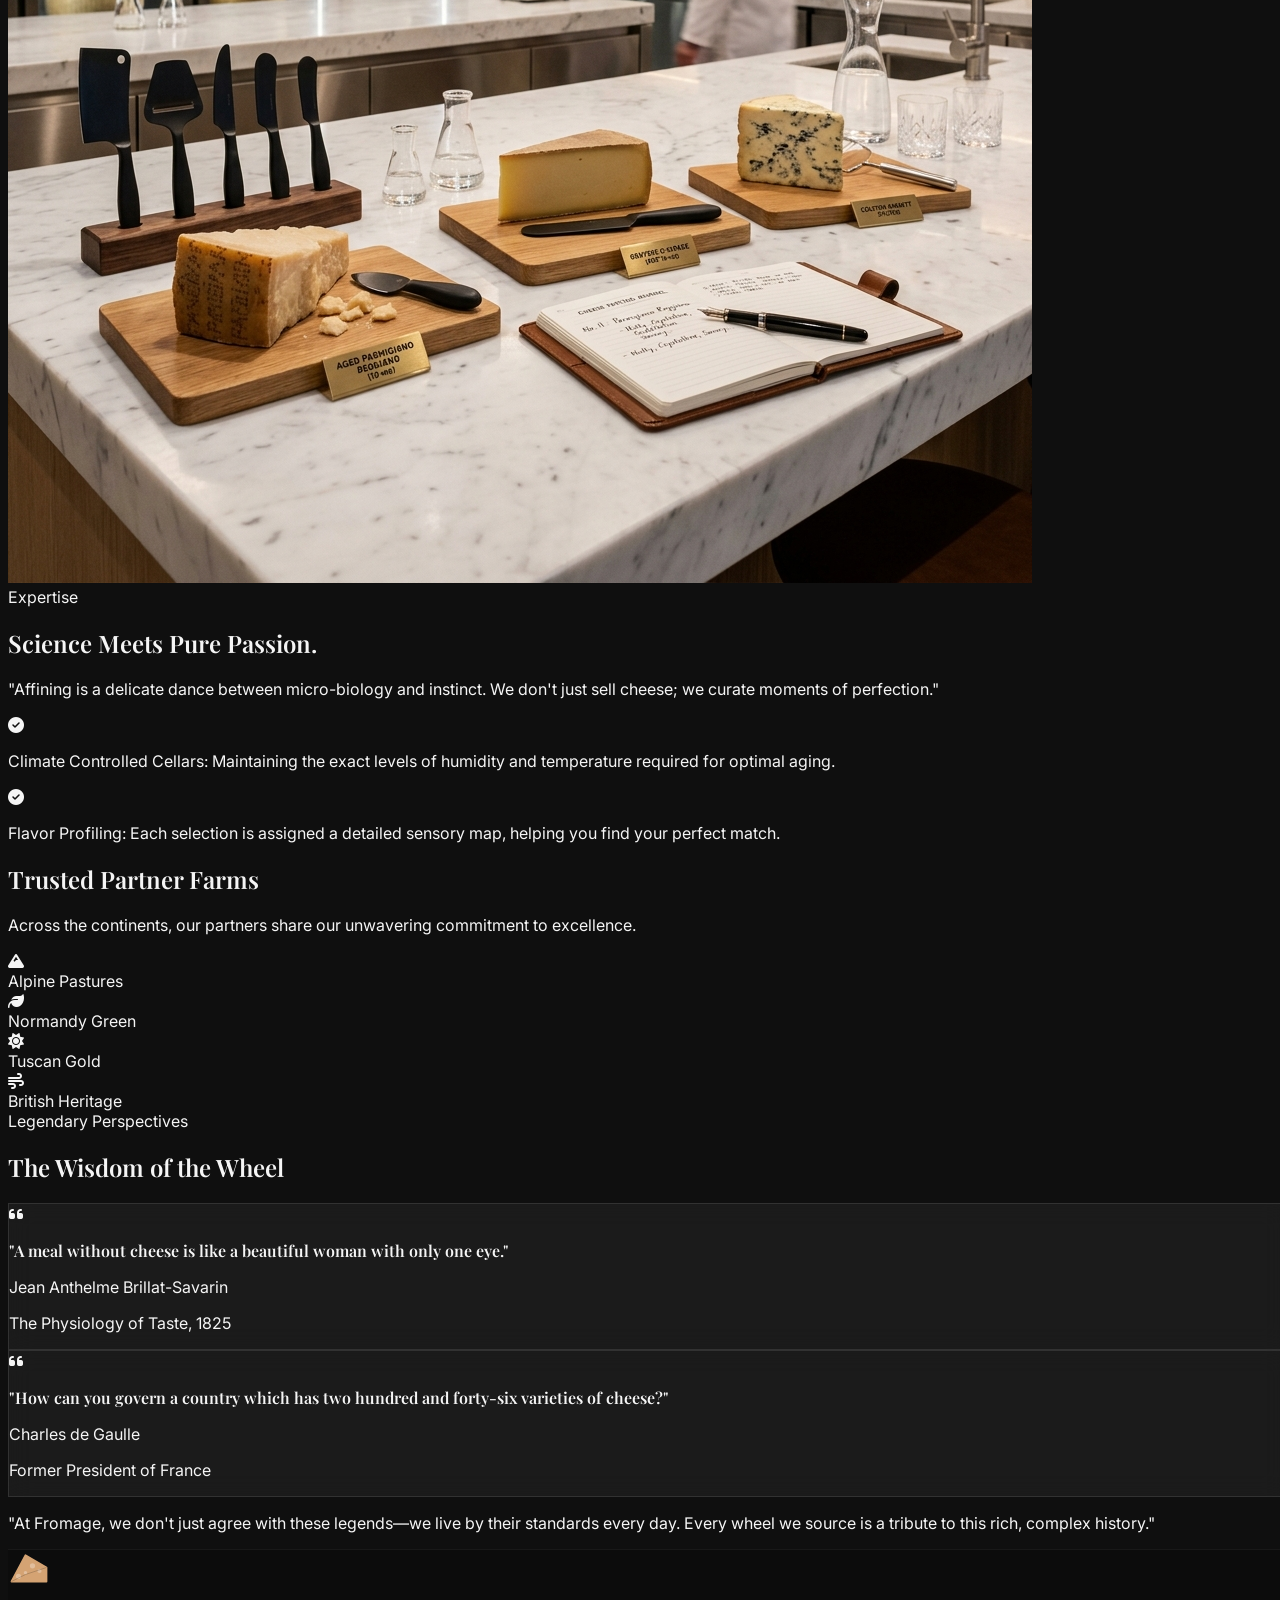
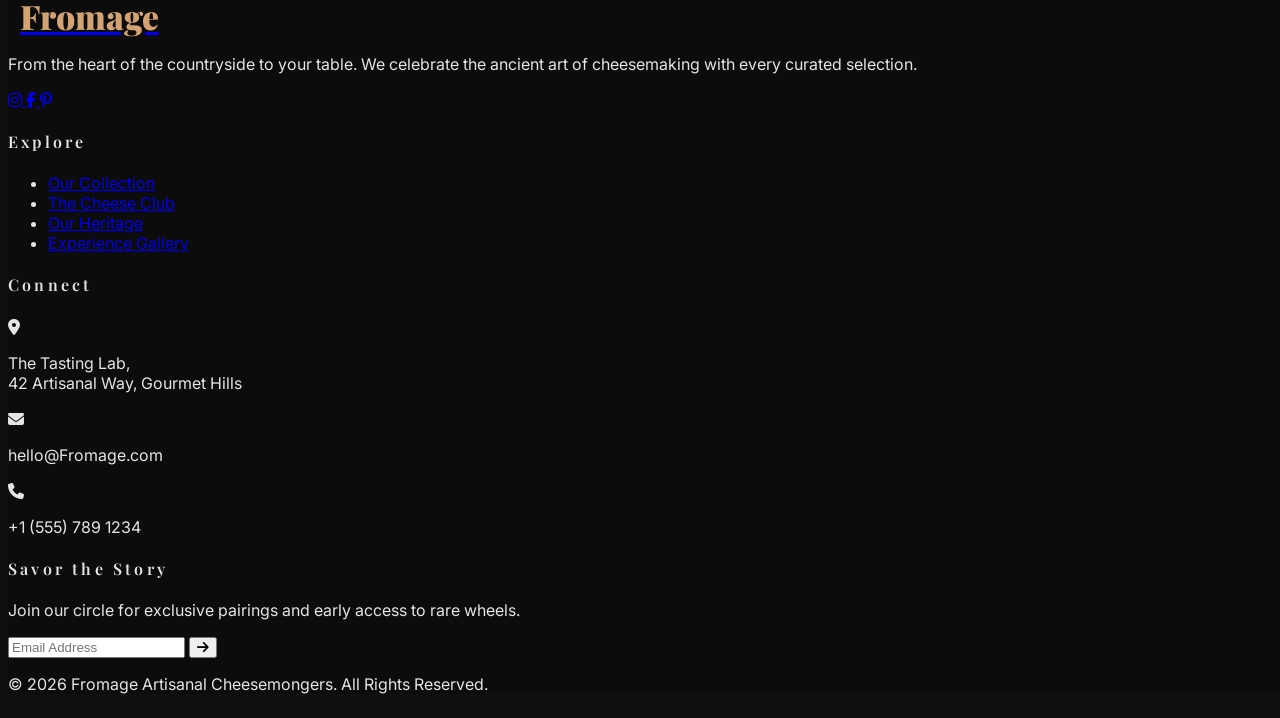
==== commit d72bd609: "dashboard" ====
--- a/about.html
+++ b/about.html
@@ -53,7 +53,8 @@
             <!-- Desktop Navigation -->
             <ul id="desktop-nav"
                 class="hidden xl:flex items-center space-x-8 text-sm font-medium uppercase tracking-widest">
-                <li><a href="index.html" class="hover:text-primary transition-colors">Home</a></li>
+                <li><a href="index.html" class="hover:text-primary transition-colors">Home 1</a></li>
+                <li><a href="home2.html" class="hover:text-primary transition-colors">Home 2</a></li>
                 <li><a href="about.html" class="nav-link-active hover:text-primary transition-colors">About</a></li>
                 <li><a href="shop.html" class="hover:text-primary transition-colors">Shop</a></li>
                 <li><a href="subscription.html" class="hover:text-primary transition-colors">Subscription</a></li>
@@ -94,7 +95,7 @@
         <!-- Mobile Menu (Drawer) -->
         <div id="mobile-menu"
             class="hidden xl:hidden fixed inset-y-0 right-0 w-64 bg-lightBg dark:bg-darkBg z-50 p-10 flex flex-col items-center justify-center space-y-8 shadow-2xl transition-colors duration-300">
-            <a href="index.html" class="text-xl font-serif hover:text-primary transition-all">Home</a>
+            <a href="index.html" class="text-xl font-serif hover:text-primary transition-all">Home 1</a>
             <a href="home2.html" class="text-xl font-serif hover:text-primary transition-all">Home 2</a>
             <a href="about.html" class="text-xl font-serif text-primary transition-all">About</a>
             <a href="shop.html" class="text-xl font-serif hover:text-primary transition-all">Shop</a>
